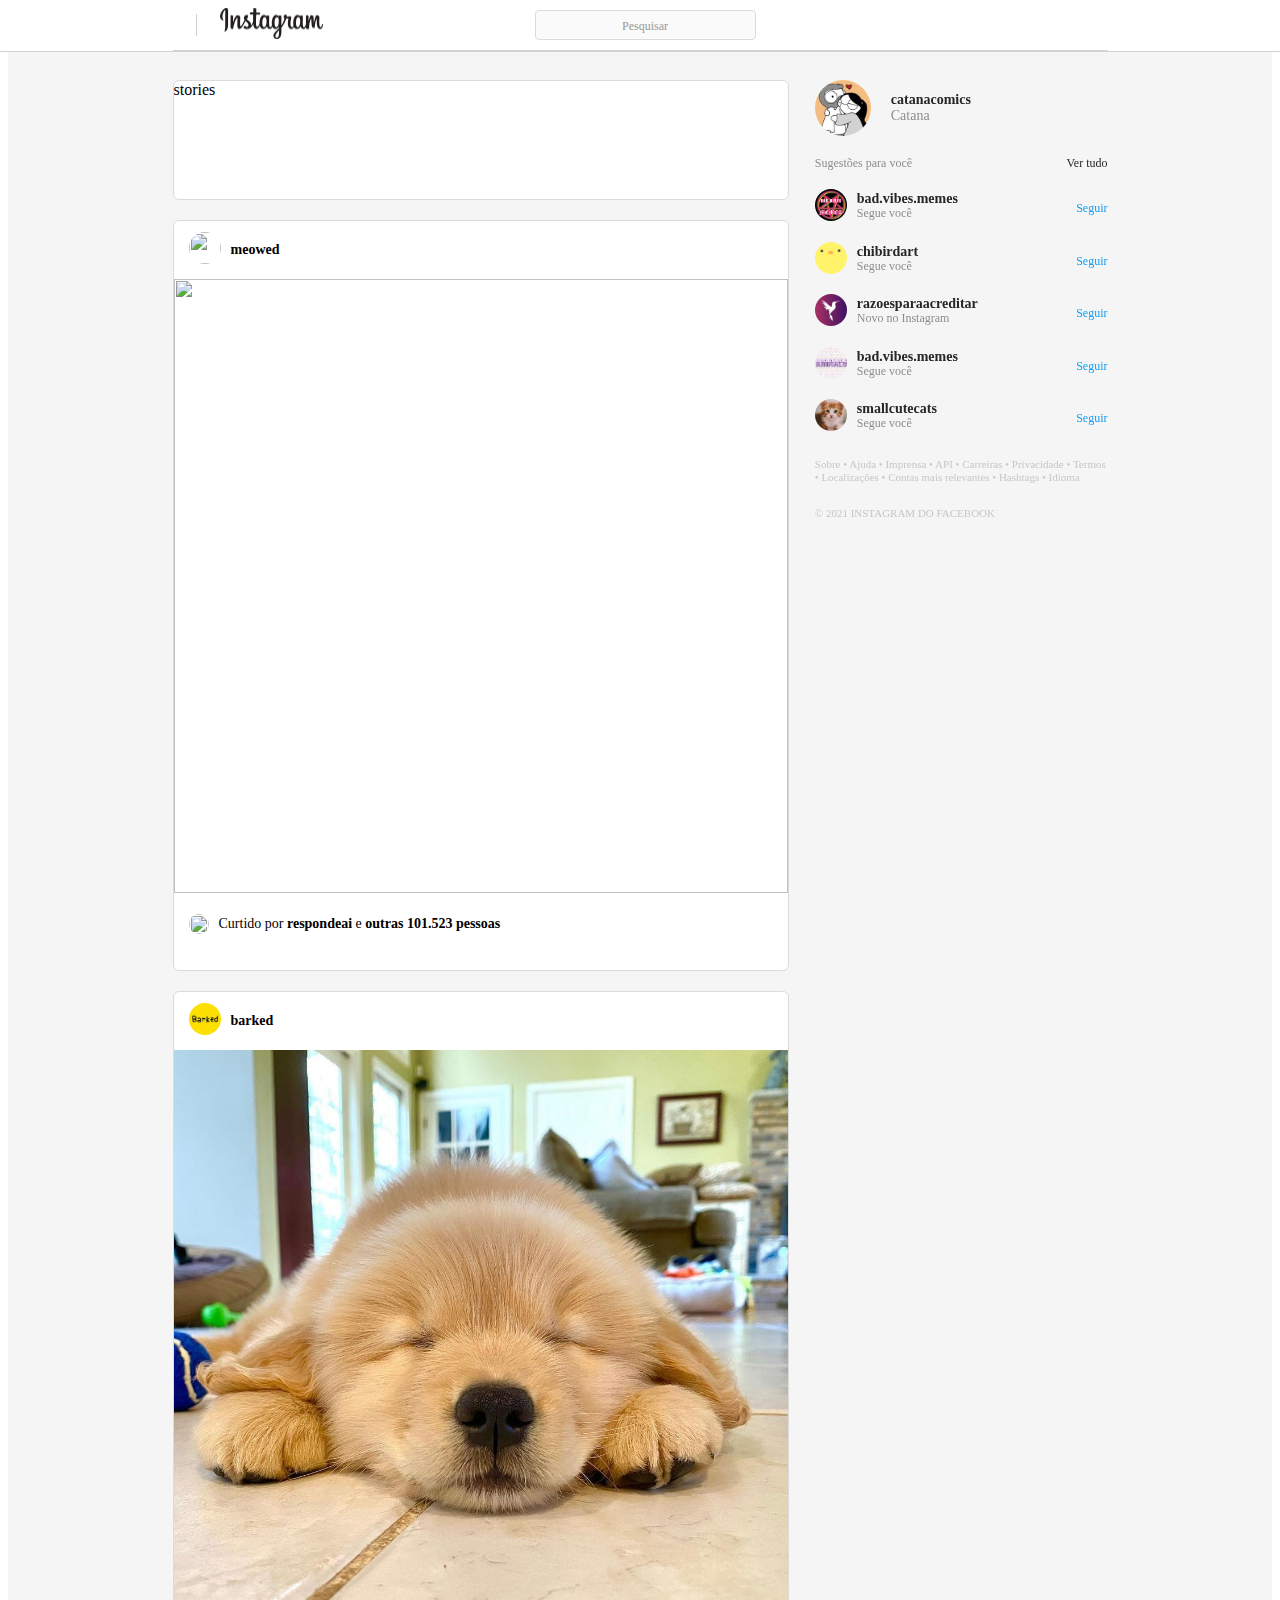
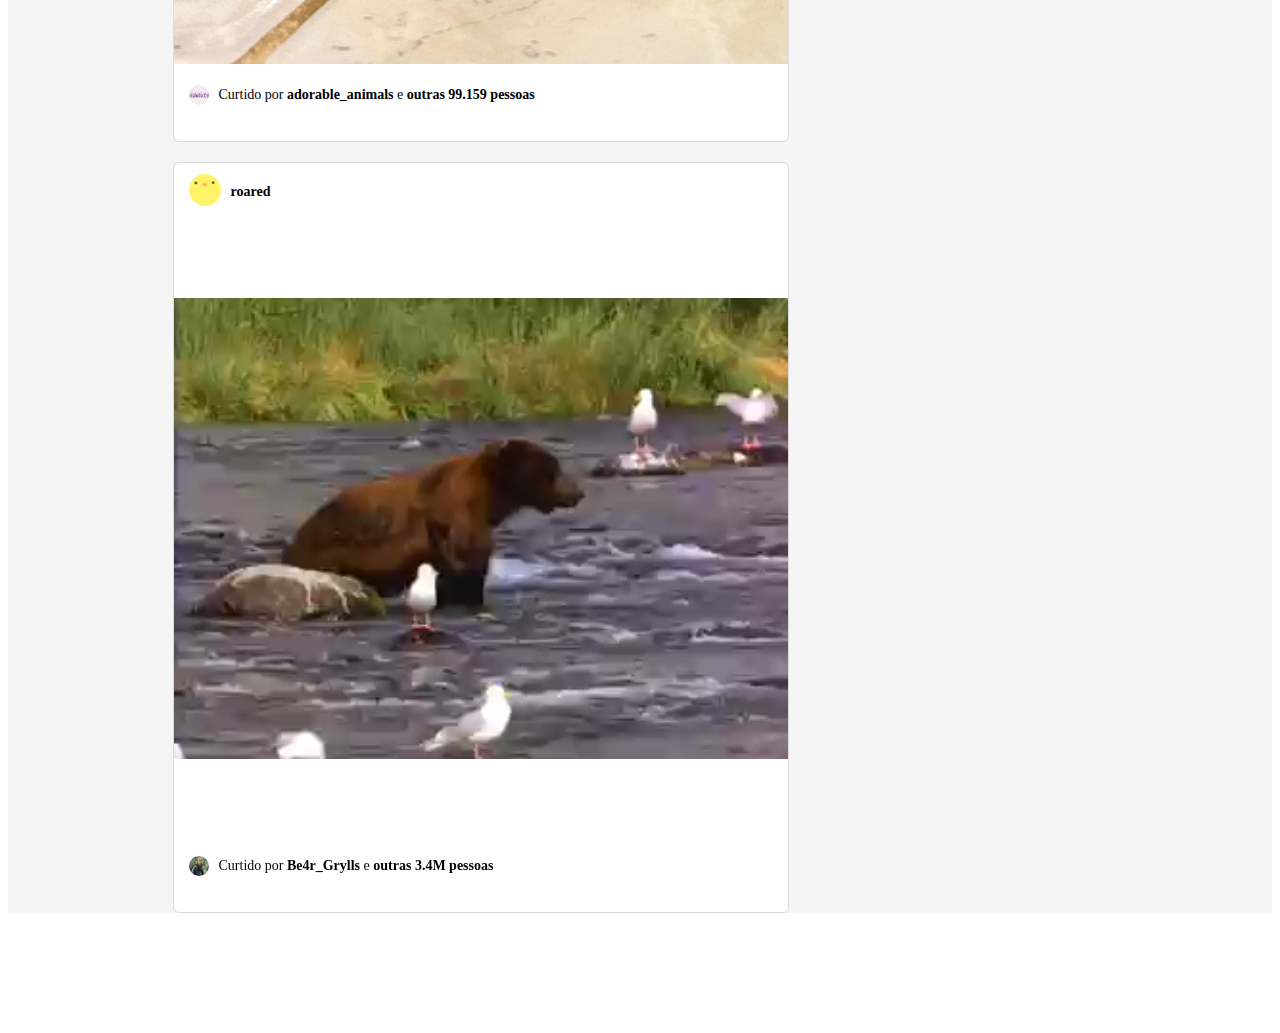
==== index.html @ 1b4dbe0f "finished posts" ====
<!DOCTYPE html>
<html lang="pt-br">
    <head>
        <meta charset="UTF-8">
        <meta name="viewport" content="width=device-width, initial-scale=1.0">
        <title>instagram.com</title>
        <!--style references-->
        <link href="header.css" rel="stylesheet">
        <link href="page.css" rel="stylesheet">
        <link href="sidebar.css" rel="stylesheet">
        <link href="responsive.css" rel="stylesheet">
        <style>
            
        </style>
    </head>
    <body>
        <div class="header-back">
            <!--header div-->
            <div class="header">
                <!--div for instagram logo and icon-->

                <div class="home">
                    <a href="#">
                        <ion-icon class="home-icon"name="logo-instagram"></ion-icon>
                    <a>
                    <div></div>
                    <a href="#">
                        <img src="logo.png">
                    </a>
                </div>
                <!--search bar input-->
                <input type="text" placeholder="Pesquisar">
                <!--div for header icons-->
                <div class="header-items">
                    <a href="#">
                        <ion-icon class="header-icon" name="paper-plane-outline"></ion-icon>
                    </a>
                    <a href="#">
                        <ion-icon class="header-icon" name="compass-outline"></ion-icon>
                    </a>
                    <a href="#">
                        <ion-icon class="header-icon" name="heart-outline"></ion-icon>
                    </a>
                    <a href="#">
                        <ion-icon class="header-icon" name="person-outline"></ion-icon>
                    </a>
                </div>
            </div>
        </div>
        <div class="page-back">
            <!--div for all the website content bellow header-->
            <div class="page">
                <!--div for all page content-->
                <div class="page-posts">
                    <!--div for stories-->
                    <div class="stories">
                        stories
                    </div>
                    <!--div for posts-->
                    <div class="posts">
                        <!--1° Post-->
                        <div class="post">
                            <!--div for the post upper part-->
                            <div class="top-post">
                                <div>
                                    <a href="#" >
                                        <img src="images/meowed.jpeg">
                                    <a>
                                    <p><strong>meowed</strong></p>
                                </div>
                                <div class="post-options-div">
                                    <a class="post-options" href="#">
                                        <ion-icon name="ellipsis-horizontal-outline"></ion-icon>
                                    </a>
                                </div>
                            </div>
                            <div>
                                <img class="post-image" src="images/gato-telefone.jpeg">
                            </div>
                            <div class="bottom-post">
                                <div class="bottom-options">
                                    <div>
                                        <a href="#" class="bottom-icon">
                                            <ion-icon name="heart-outline"></ion-icon>
                                        </a>
                                        <a href="#" class="bottom-icon">
                                            <ion-icon name="chatbubble-outline"></ion-icon>
                                        </a>
                                        <a href="#" class="bottom-icon">
                                            <ion-icon name="paper-plane-outline"></ion-icon>
                                        </a>
                                    </div>
                                    <div>
                                        <a href="#" class="bottom-icon">
                                            <ion-icon name="bookmark-outline"></ion-icon>
                                        </a>
                                    </div>
                                </div>
                                <div class="bottom-info">
                                    <img src="images/respondeai.jpeg">
                                    <p>
                                        Curtido por <strong>respondeai</strong> e <strong>outras 101.523 pessoas</strong>
                                    </p>
                                </div>
                            </div>
                        </div>
                        <!--2° Post-->
                        <div class="post">
                            <!--div for the post upper part-->
                            <div class="top-post">
                                <div>
                                    <a href="#" >
                                        <img src="images/barked.jpeg">
                                    <a>
                                    <p><strong>barked</strong></p>
                                </div>
                                <div class="post-options-div">
                                    <a class="post-options" href="#">
                                        <ion-icon name="ellipsis-horizontal-outline"></ion-icon>
                                    </a>
                                </div>
                            </div>
                            <div>
                                <img class="post-image" src="images/dog.jpeg">
                            </div>
                            <div class="bottom-post">
                                <div class="bottom-options">
                                    <div>
                                        <a href="#" class="bottom-icon">
                                            <ion-icon name="heart-outline"></ion-icon>
                                        </a>
                                        <a href="#" class="bottom-icon">
                                            <ion-icon name="chatbubble-outline"></ion-icon>
                                        </a>
                                        <a href="#" class="bottom-icon">
                                            <ion-icon name="paper-plane-outline"></ion-icon>
                                        </a>
                                    </div>
                                    <div>
                                        <a href="#" class="bottom-icon">
                                            <ion-icon name="bookmark-outline"></ion-icon>
                                        </a>
                                    </div>
                                </div>
                                <div class="bottom-info">
                                    <img src="images/adorableanimals.jpeg">
                                    <p>
                                        Curtido por <strong>adorable_animals</strong> e <strong>outras 99.159 pessoas</strong>
                                    </p>
                                </div>
                            </div>
                        </div>
                        <!--3° Post-->
                        <div class="post">
                            <!--div for the post upper part-->
                            <div class="top-post">
                                <div>
                                    <a href="#" >
                                        <img src="images/chibirdart.jpeg">
                                    <a>
                                    <p><strong>roared</strong></p>
                                </div>
                                <div class="post-options-div">
                                    <a class="post-options" href="#">
                                        <ion-icon name="ellipsis-horizontal-outline"></ion-icon>
                                    </a>
                                </div>
                            </div>
                            <div>
                                <video class="post-video" autoplay>
                                    <source src="videos/video.mp4" type="video/mp4">
                                </video>
                            </div>
                            <div class="bottom-post">
                                <div class="bottom-options">
                                    <div>
                                        <a href="#" class="bottom-icon">
                                            <ion-icon name="heart-outline"></ion-icon>
                                        </a>
                                        <a href="#" class="bottom-icon">
                                            <ion-icon name="chatbubble-outline"></ion-icon>
                                        </a>
                                        <a href="#" class="bottom-icon">
                                            <ion-icon name="paper-plane-outline"></ion-icon>
                                        </a>
                                    </div>
                                    <div>
                                        <a href="#" class="bottom-icon">
                                            <ion-icon name="bookmark-outline"></ion-icon>
                                        </a>
                                    </div>
                                </div>
                                <div class="bottom-info">
                                    <img src="images/bear_grylls.jpeg">
                                    <p>
                                        Curtido por <strong>Be4r_Grylls</strong> e <strong>outras 3.4M pessoas</strong>
                                    </p>
                                </div>
                            </div>
                        </div>
                    </div>
                </div>
                <!--div for sidebar-->
                <div class="sidebar">
                    <!--div for user profile-->
                    <div class="user-profile">
                        <a href="#">
                            <img src="images/profilePic.jpeg">
                        </a>
                        <div>
                            <a>
                                <strong>catanacomics</strong>
                            </a>
                            <p>
                                Catana
                            </p>
                        </div>
                    </div>
                    <!--suggestions menu-->
                    <div class="suggestion-menu">
                        <p>
                            Sugestões para você
                        </p>
                        <a href="#">
                            Ver tudo
                        </a>
                    </div>
                    <!--divs for suggested profile-->
                    <!--bad.vibes.memes Profile-->
                    <div class="recommendation">
                        <div class="suggested-profile">
                            <a href="#">
                                <img src="images/badvibesmemes.jpeg">
                            </a>
                            <div>
                                <a>
                                    <strong>bad.vibes.memes</strong>
                                </a>
                                <p>
                                    Segue você
                                </p>
                            </div>
                        </div>
                        <div class="follow">
                            <a href="#">
                                Seguir
                            </a>
                        </div>
                    </div>
                    <!--chibirdart Profile-->
                    <div class="recommendation">
                        <div class="suggested-profile">
                            <a href="#">
                                <img src="images/chibirdart.jpeg">
                            </a>
                            <div>
                                <a>
                                    <strong>chibirdart</strong>
                                </a>
                                <p>
                                    Segue você
                                </p>
                            </div>
                        </div>
                        <div class="follow">
                            <a href="#">
                                Seguir
                            </a>
                        </div>
                    </div>
                    <!--razoesparaacreditar Profile-->
                    <div class="recommendation">
                        <div class="suggested-profile">
                            <a href="#">
                                <img src="images/razoespraacreditar.jpeg">
                            </a>
                            <div>
                                <a>
                                    <strong>razoesparaacreditar</strong>
                                </a>
                                <p>
                                    Novo no Instagram
                                </p>
                            </div>
                        </div>
                        <div class="follow">
                            <a href="#">
                                Seguir
                            </a>
                        </div>
                    </div>
                    <!--adorable_animals Profile-->
                    <div class="recommendation">
                        <div class="suggested-profile">
                            <a href="#">
                                <img src="images/adorableanimals.jpeg">
                            </a>
                            <div>
                                <a>
                                    <strong>bad.vibes.memes</strong>
                                </a>
                                <p>
                                    Segue você
                                </p>
                            </div>
                        </div>
                        <div class="follow">
                            <a href="#">
                                Seguir
                            </a>
                        </div>
                    </div>
                    <!--smallcutecats Profile-->
                    <div class="recommendation">
                        <div class="suggested-profile">
                            <a href="#">
                                <img src="images/smallcutecats.jpeg">
                            </a>
                            <div>
                                <a>
                                    <strong>smallcutecats</strong>
                                </a>
                                <p>
                                    Segue você
                                </p>
                            </div>
                        </div>
                        <div class="follow">
                            <a href="#">
                                Seguir
                            </a>
                        </div>
                    </div>
                    <a href="#" class="sidebar-options">
                        Sobre • Ajuda • Imprensa • API • Carreiras • Privacidade • Termos • Localizações • Contas mais relevantes • Hashtags • Idioma
                    </a>
                    <a href="#" class="sidebar-options">
                        © 2021 INSTAGRAM DO FACEBOOK
                    </a>
                </div>
            </div>
        </div>




            <!--icons lybrary-->
            <script src="https://unpkg.com/ionicons@5.4.0/dist/ionicons.js"></script>
    </body>
</html>
---- header.css ----
.header-back{
    position:fixed;
    top:0;
    left:0;
    width:100%;
    background-color:#FFFFFF;
    border-bottom:1px solid #d3d1d1;
}
.header{
    border-bottom:1px solid #d3d1d1;
    width:935px;
    height:50px;
    margin:auto;
    display:flex;
    justify-content:space-between;
    align-items:center;
}.home{
    display:flex;
    justify-content:space-between;
    align-items:center;
    width:150px;
}.home div{
    background-color:#d3d1d1;
    width:1px;
    height:22px;
}.home img{
    width:103px;
    height:31px;
}.home a{
    text-decoration:none;
    color:black;
}.home-icon{
    width:22px;
    height:22px;
}.header input{
    background-color:#FAFAFA;
    border-style:solid;
    border-width:0.5px;
    color:#dbdbdb;
    border-color:#dbdbdb;
    border-radius:4px;
    height:26px;
    width:215px;
}::placeholder {
    text-align: center; 
    color:#979797;
    font-family:Roboto;
    font-size:12px;
}.header-items{
    display:flex;
    justify-content:space-between;
    align-items:center;
    width:140px;
    height:30px;
}.header-items a{
    text-decoration:none;
    color:black;
}.header-icon{
    width:20px;
    height:20px;
}
---- page.css ----
.page-back{
    margin-top:50px;
    background-color:#f5f5f5;
    display:flex;
    justify-content: center;
}
.page{
    font-family:Roboto;
    margin:auto;
    margin-top:30px;
    width:935px;
    height:100%;
    display:flex;
}.page-posts{
    width:65.7%;
}.posts{
    width:614px;
    height:100%;
    display:flex;
    flex-direction:column;
}.stories{
    width:614px;
    height:118px;
    border:1px solid #DBDBDB;
    border-radius:6px;
    background-color:#FFFFFF;
}.post{
    margin-top:20px;
    display:flex;
    flex-direction:column;
    height: 749px;
    width: 614px;
    background-color: #FFFFFF;
    border:1px solid #DBDBDB;
    border-radius: 6px;;
}.top-post{
    margin-right:15px;
    height:61px;
    display:flex;
    align-items: center;
    justify-content: space-between;
}.top-post div{
    width:50px;
    display:flex;
    align-items: center;
    justify-content: space-between;
}.top-post div a img{
    margin-left:15px;
    height:32px;
    width:32px;
    border-radius:50%;
}.top-post div p{
    margin-left:10px;
    font-family: Roboto;
    font-size: 14px;
    font-weight: 500;
    line-height: 16px;
}.post-options {
    text-decoration:none;
    font-size:20px;
    color:black;
}.post-image{
    height: 614px;
    width: 614px;
}.post-video{
    height: 614px;
    width: 614px;
}.bottom-post{
    margin-top:5px;
    margin-left:15px;
    margin-right:15px;
    height:71px;
    display:flex;
    flex-direction: column;
}.bottom-options{
    display:flex;
    align-items: center;
    justify-content: space-between;
}.bottom-icon{
    text-decoration:none;
    color:black;
    font-size:22px;
}.bottom-info{
    margin-top:0px;
    display:flex;
    align-items:center;
}.bottom-info img{
    width:20px;
    height:20px;
    border-radius:50%;
}.bottom-info p{
    margin-left:10px;
    font-family: Roboto;
    font-size: 14px;
    font-weight: 500;
    line-height: 16px;
}
---- sidebar.css ----
.sidebar{
    display:flex;
    flex-direction:column;
    justify-content: space-between;
    width:31.4%;
    margin-left:28px;
    height:450px;

}.user-profile{
    display:flex;    
}.user-profile a img{
    width:56px;
    height:56px;
    border-radius:50%;
}.user-profile{
    display:flex;
    align-items: center;
}
.user-profile div{
    margin-top:10px;
    margin-left:20px;
    display:flex;
    flex-direction:column;
    align-items:flex-start;
    justify-content: center;
    height:34px;
}.user-profile div a{
    font-size: 14px;
    font-weight: 500;
    line-height: 2px;
    color:#262626;
}.user-profile div p{
    font-size: 14px;
    font-weight: 300;
    line-height: 2px;
    color:#8E8E8E;
}.suggestion-menu{
    display:flex;
    justify-content: space-between;
    align-items: center;
}.suggestion-menu p{
    font-size: 12px;
    font-weight: 500;
    line-height: 14px;
    color:#8E8E8E;
}.suggestion-menu a{
    text-decoration:none;
    font-size: 12px;
    font-weight: 500;
    line-height: 14px;
    color:#262626;
}.recommendation{
    margin-bottom:5px;
    display:flex;
    justify-content: space-between;
    align-items: center;
}
.suggested-profile{
    display:flex;
    align-items: center;
}.suggested-profile img{
    width:32px;
    height:32px;
    border-radius:50%;
}.suggested-profile div{
    margin-top:10px;
    margin-left:10px;
    display:flex;
    flex-direction:column;
    align-items:flex-start;
    justify-content: center;
    height:34px;
}.suggested-profile div a{
    font-size: 14px;
    font-weight: 500;
    line-height: 2px;
    color:#262626;
}.suggested-profile div p{
    font-size: 12px;
    font-weight: 400;
    line-height: 2px;
    color:#8E8E8E;
}.follow a{
    text-decoration: none;
    font-size: 12px;
    font-weight: 500;
    line-height: 14px;
    color:#139EF2
}.sidebar-options{
    margin-top:10px;
    margin-bottom:10px;
    text-decoration:none;
    font-size: 11px;
    font-weight: 400;
    line-height: 13px;
    color:#C7C7C7;
}
---- responsive.css ----
@media(max-width:935px){
    .sidebar{
        width:0%;
        display:none;
    }
    .page-posts{
        width:100%;
    }
}
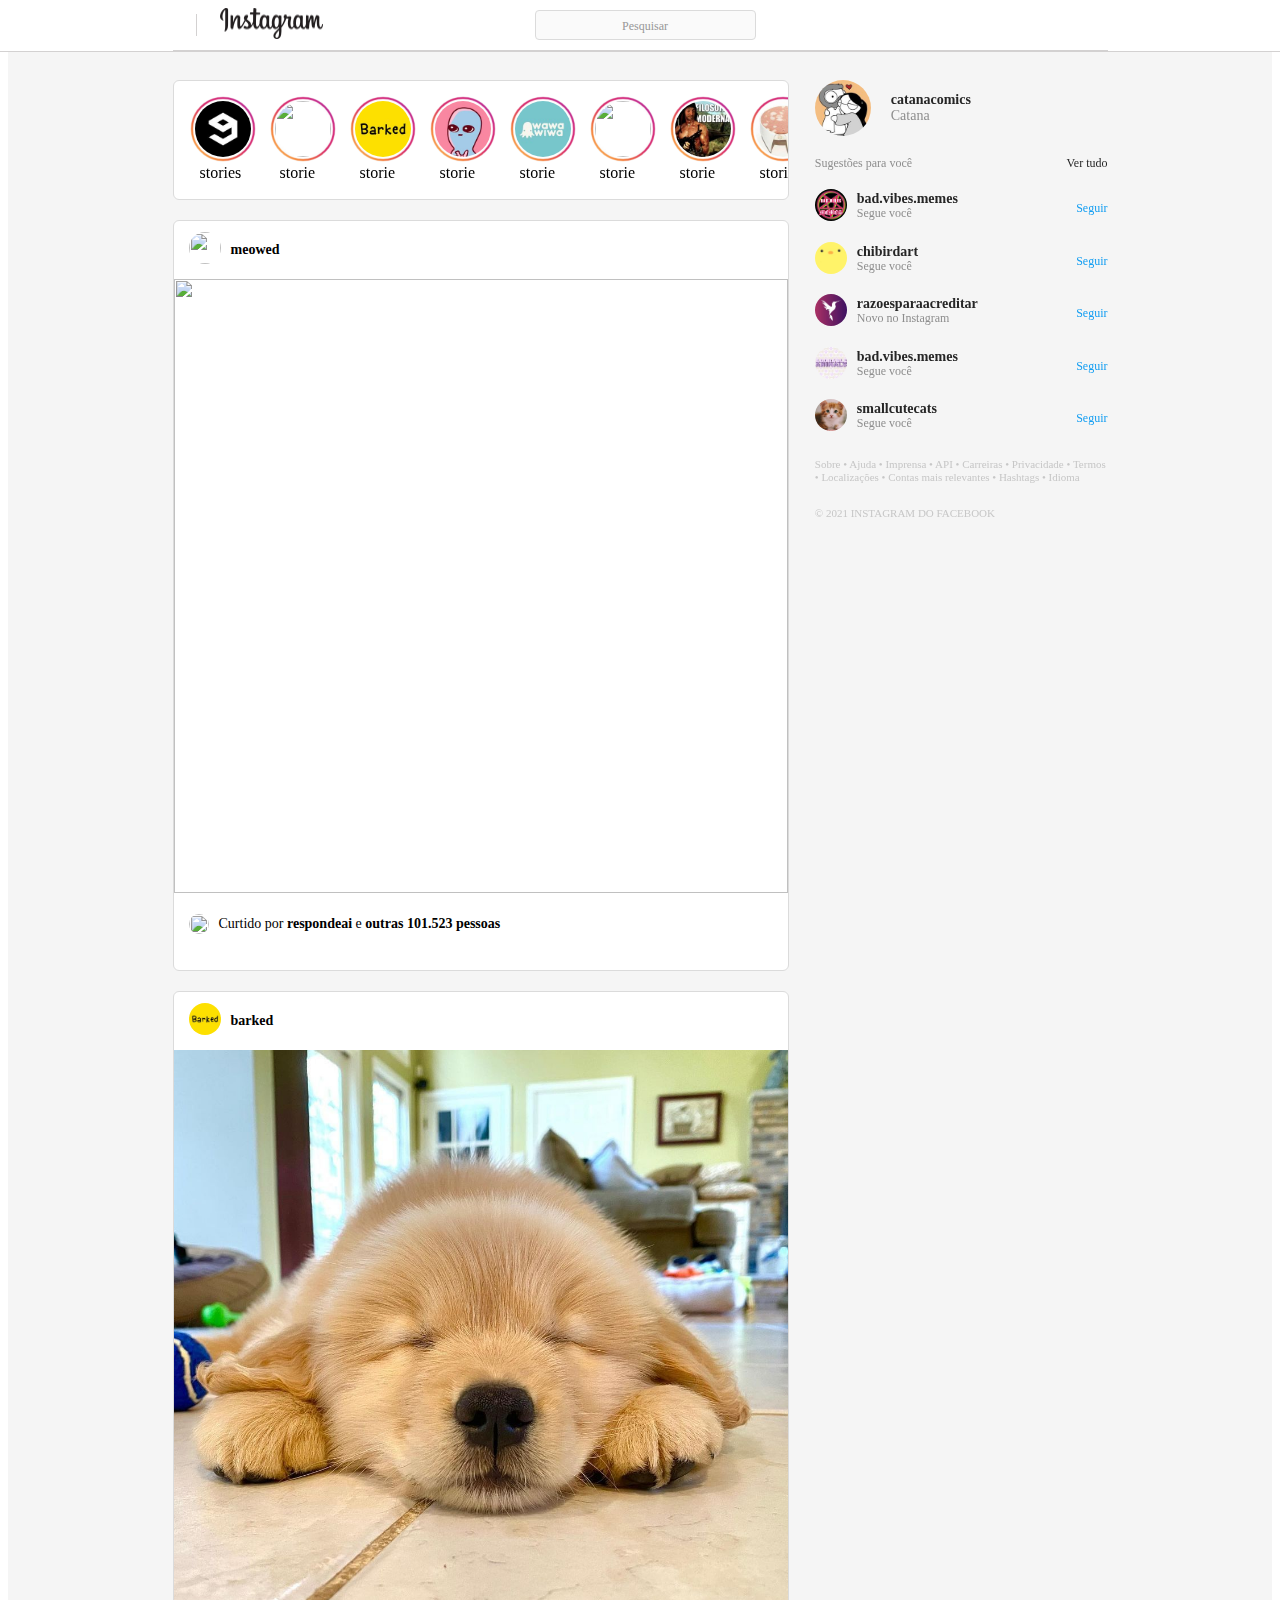
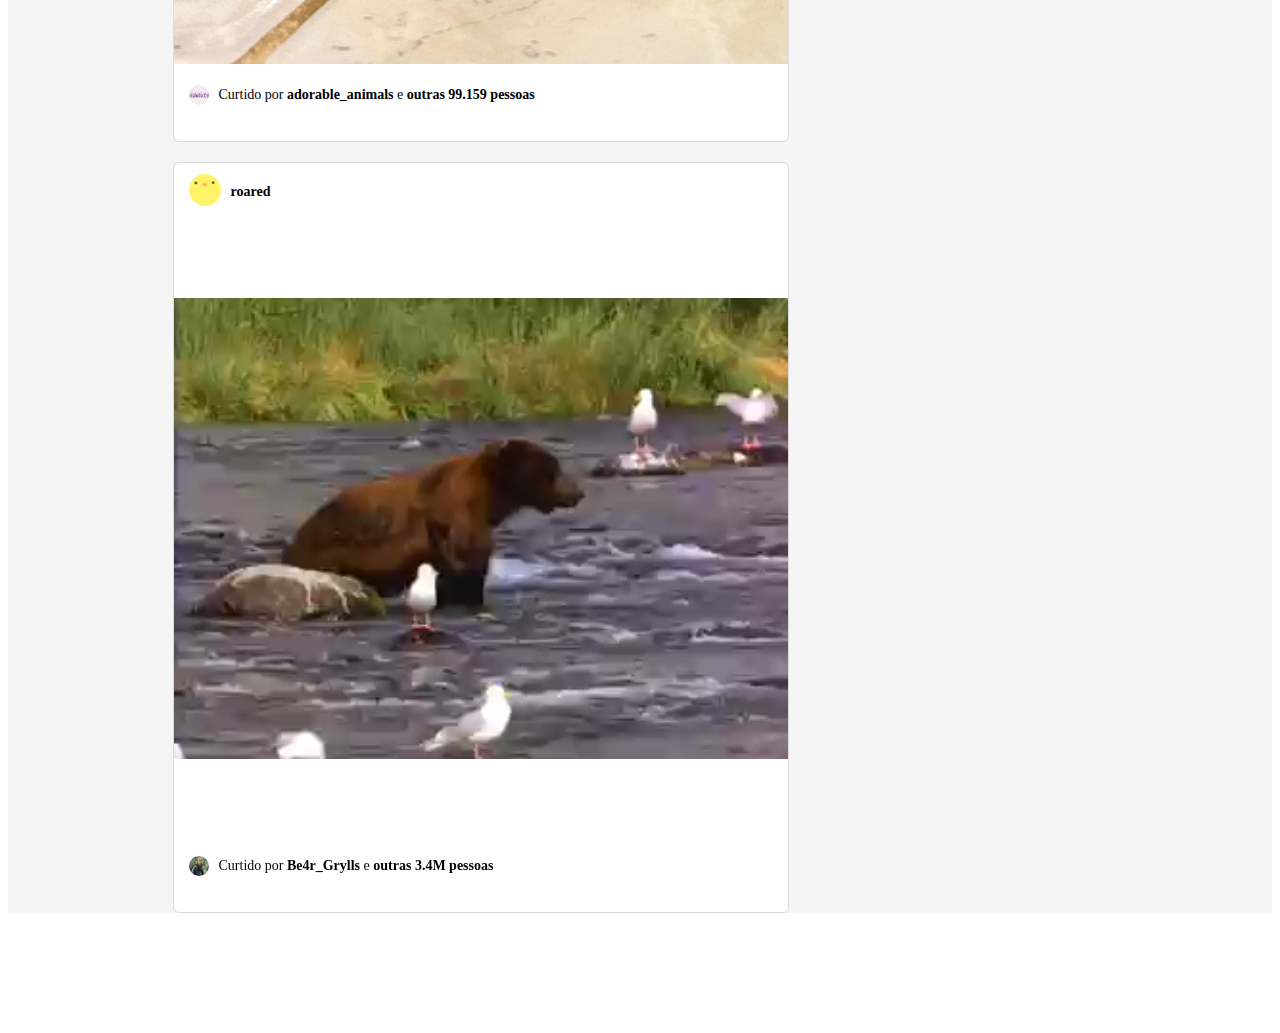
==== commit c9df9d5e: "stories base" ====
--- a/index.html
+++ b/index.html
@@ -54,7 +54,46 @@
                 <div class="page-posts">
                     <!--div for stories-->
                     <div class="stories">
-                        stories
+                        <div>
+                            <img class="back-image" src="stories_background.jpg">
+                            <img class="front-image" src="images/9gag.jpeg">
+                            <p>stories</p>
+                        </div>
+                        <div>
+                            <img class="back-image" src="stories_background.jpg">
+                            <img class="front-image" src="images/meowed.jpeg">
+                            <p>storie</p>
+                        </div>
+                        <div>
+                            <img class="back-image" src="stories_background.jpg">
+                            <img class="front-image" src="images/barked.jpeg">
+                            <p>storie</p>
+                        </div>
+                        <div>
+                            <img class="back-image" src="stories_background.jpg">
+                            <img class="front-image" src="images/nathan.jpeg">
+                            <p>storie</p>
+                        </div>
+                        <div>
+                            <img class="back-image" src="stories_background.jpg">
+                            <img class="front-image" src="images/wawawiwa.jpeg">
+                            <p>storie</p>
+                        </div>
+                        <div>
+                            <img class="back-image" src="stories_background.jpg">
+                            <img class="front-image" src="images/respondeai.jpeg">
+                            <p>storie</p>
+                        </div>
+                        <div>
+                            <img class="back-image" src="stories_background.jpg">
+                            <img class="front-image" src="images/filomoderna.jpeg">
+                            <p>storie</p>
+                        </div>
+                        <div>
+                            <img class="back-image" src="stories_background.jpg">
+                            <img class="front-image" src="images/memeriagourmet.jpeg">
+                            <p>storie</p>
+                        </div>
                     </div>
                     <!--div for posts-->
                     <div class="posts">
--- a/page.css
+++ b/page.css
@@ -14,22 +14,47 @@
 }.page-posts{
     width:65.7%;
 }.posts{
-    width:614px;
+    width:100%;
     height:100%;
     display:flex;
     flex-direction:column;
 }.stories{
-    width:614px;
+    width:100%;
     height:118px;
     border:1px solid #DBDBDB;
     border-radius:6px;
     background-color:#FFFFFF;
+    display:flex;
+    overflow:hidden;
+}.stories > div{
+    margin-left:14px;
+    margin-top:15px;
+    min-width:66px;
+    height:86px;
+    position:relative;
+}.stories > div p{
+    margin-top:68px;
+    margin-left:12px
+}.back-image{
+    width:66px;
+    height:66px;
+    position:absolute;
+    top:0px;
+    left:2px;
+    border-radius:50%;
+}.front-image{
+    width:56px;
+    height:56px;
+    position:absolute;
+    top:5px;
+    left:7px;
+    border-radius:50%;
 }.post{
     margin-top:20px;
     display:flex;
     flex-direction:column;
     height: 749px;
-    width: 614px;
+    width: 100%;
     background-color: #FFFFFF;
     border:1px solid #DBDBDB;
     border-radius: 6px;;
@@ -61,10 +86,10 @@
     color:black;
 }.post-image{
     height: 614px;
-    width: 614px;
+    width: 100%;
 }.post-video{
     height: 614px;
-    width: 614px;
+    width: 100%;
 }.bottom-post{
     margin-top:5px;
     margin-left:15px;
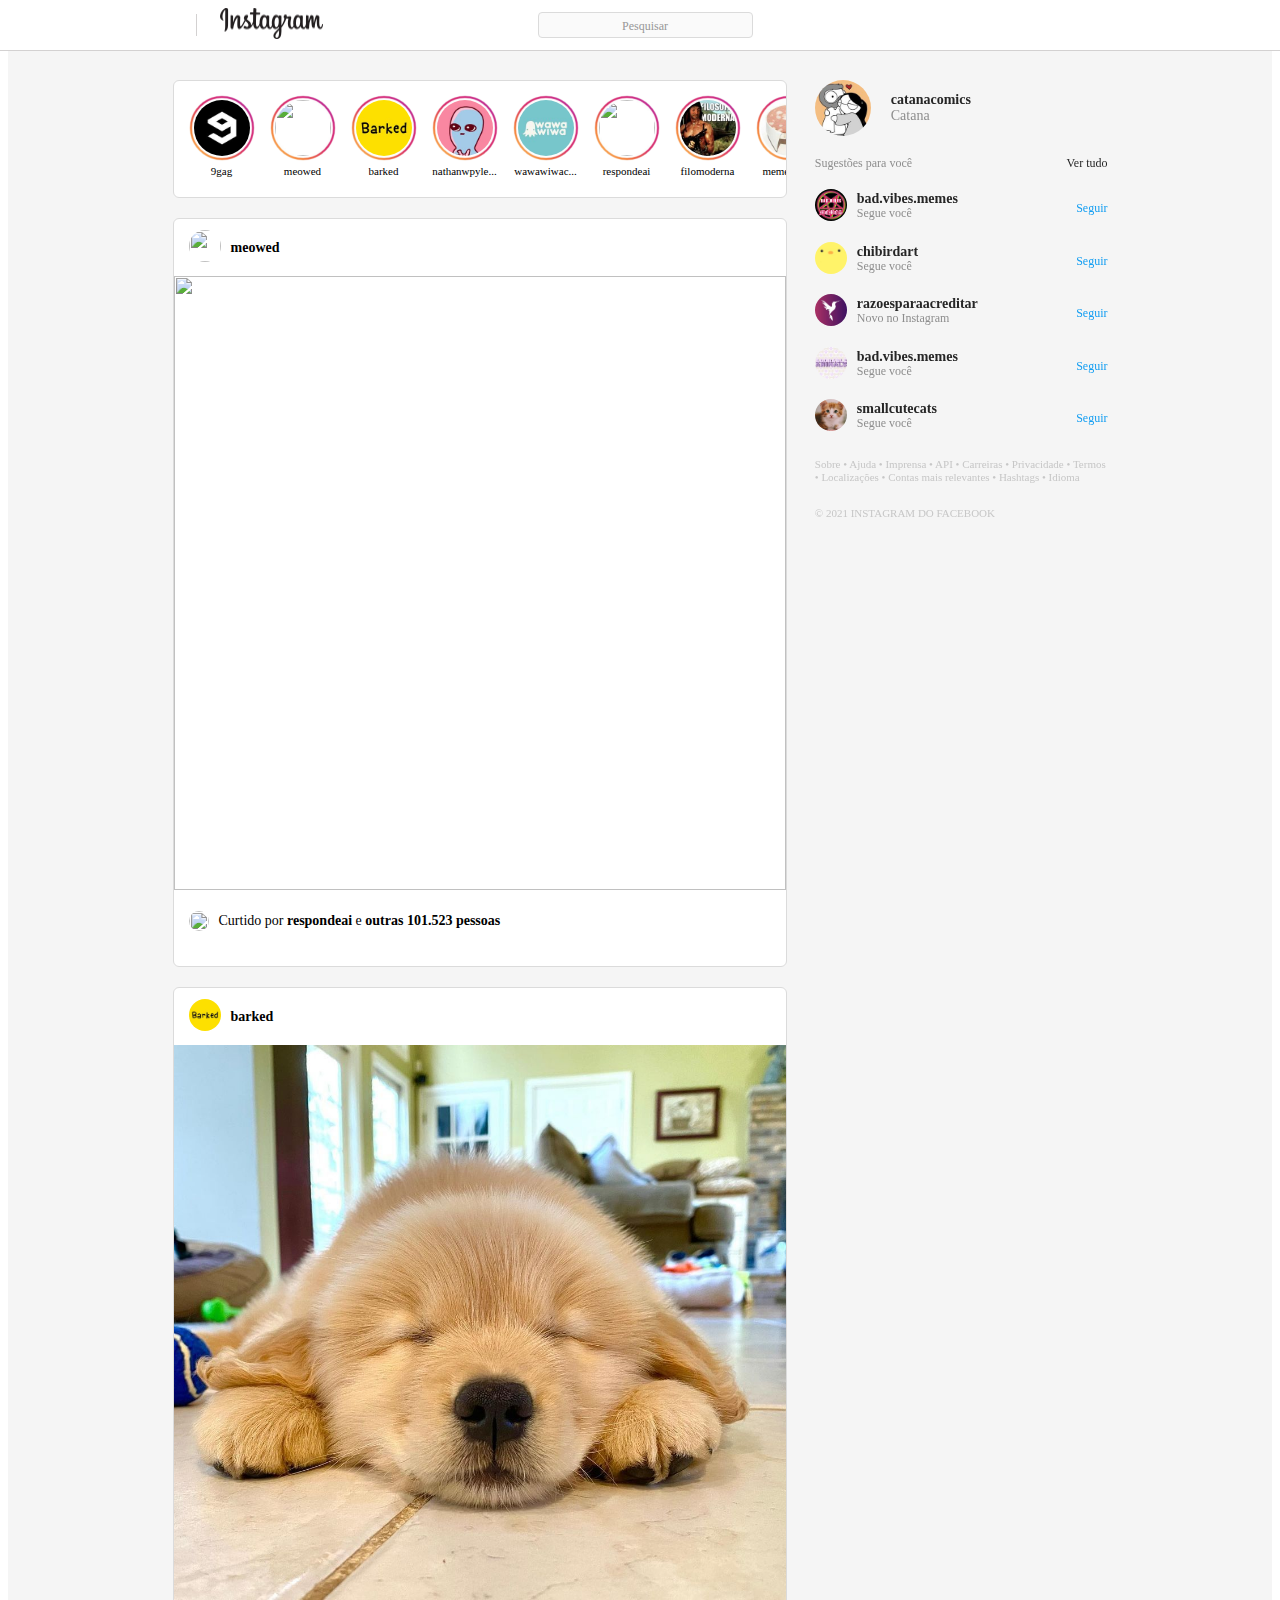
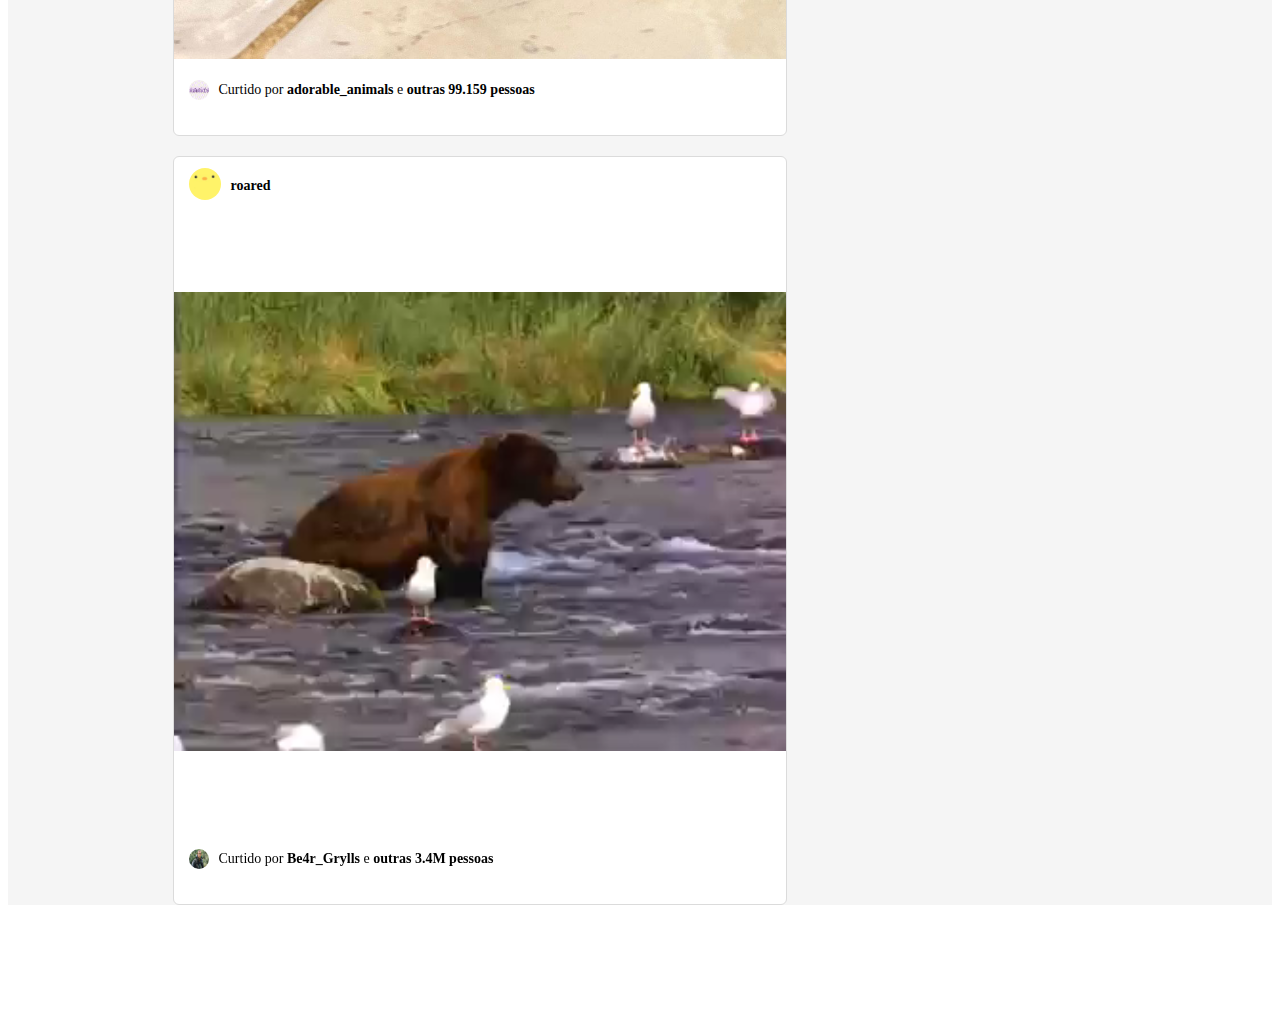
==== commit 1003bdf7: "Mobile bottom menu implemented" ====
--- a/index.html
+++ b/index.html
@@ -9,11 +9,9 @@
         <link href="page.css" rel="stylesheet">
         <link href="sidebar.css" rel="stylesheet">
         <link href="responsive.css" rel="stylesheet">
-        <style>
-            
-        </style>
     </head>
     <body>
+        <!--desktop header-->
         <div class="header-back">
             <!--header div-->
             <div class="header">
@@ -21,7 +19,7 @@
 
                 <div class="home">
                     <a href="#">
-                        <ion-icon class="home-icon"name="logo-instagram"></ion-icon>
+                        <ion-icon class="home-icon" name="logo-instagram"></ion-icon>
                     <a>
                     <div></div>
                     <a href="#">
@@ -45,6 +43,20 @@
                         <ion-icon class="header-icon" name="person-outline"></ion-icon>
                     </a>
                 </div>
+            </div>
+        </div>
+        <!--Mobile header-->
+        <div class="mobile-header">
+            <div class="mobile-menu">
+                <a href="#">
+                    <ion-icon class="home-icon"name="logo-instagram"></ion-icon>
+                </a>
+                <a href="#">
+                    <img src="logo.png">
+                </a>
+                <a href="#">
+                    <ion-icon class="header-icon" name="paper-plane-outline"></ion-icon>
+                </a>
             </div>
         </div>
         <div class="page-back">
@@ -54,45 +66,77 @@
                 <div class="page-posts">
                     <!--div for stories-->
                     <div class="stories">
-                        <div>
-                            <img class="back-image" src="stories_background.jpg">
-                            <img class="front-image" src="images/9gag.jpeg">
-                            <p>stories</p>
-                        </div>
-                        <div>
-                            <img class="back-image" src="stories_background.jpg">
-                            <img class="front-image" src="images/meowed.jpeg">
-                            <p>storie</p>
-                        </div>
-                        <div>
-                            <img class="back-image" src="stories_background.jpg">
-                            <img class="front-image" src="images/barked.jpeg">
-                            <p>storie</p>
-                        </div>
-                        <div>
-                            <img class="back-image" src="stories_background.jpg">
-                            <img class="front-image" src="images/nathan.jpeg">
-                            <p>storie</p>
-                        </div>
-                        <div>
-                            <img class="back-image" src="stories_background.jpg">
-                            <img class="front-image" src="images/wawawiwa.jpeg">
-                            <p>storie</p>
-                        </div>
-                        <div>
-                            <img class="back-image" src="stories_background.jpg">
-                            <img class="front-image" src="images/respondeai.jpeg">
-                            <p>storie</p>
-                        </div>
-                        <div>
-                            <img class="back-image" src="stories_background.jpg">
-                            <img class="front-image" src="images/filomoderna.jpeg">
-                            <p>storie</p>
-                        </div>
-                        <div>
-                            <img class="back-image" src="stories_background.jpg">
-                            <img class="front-image" src="images/memeriagourmet.jpeg">
-                            <p>storie</p>
+                        <div class="stories-item">
+                            <div>
+                                <img class="back-image" src="stories_background.jpg">
+                                <img class="front-image" src="images/9gag.jpeg">
+                            </div>
+                            <p>
+                                9gag
+                            </p>
+                        </div>
+                        <div class="stories-item">
+                            <div>
+                                <img class="back-image" src="stories_background.jpg">
+                                <img class="front-image" src="images/meowed.jpeg">
+                            </div>
+                            <p>
+                                meowed
+                            </p>
+                        </div>
+                        <div class="stories-item">
+                            <div>
+                                <img class="back-image" src="stories_background.jpg">
+                                <img class="front-image" src="images/barked.jpeg">
+                            </div>
+                            <p>
+                                barked
+                            </p>
+                        </div>
+                        <div class="stories-item">
+                            <div>
+                                <img class="back-image" src="stories_background.jpg">
+                                <img class="front-image" src="images/nathan.jpeg">
+                            </div>
+                            <p>
+                                nathanwpyle...
+                            </p>
+                        </div>
+                        <div class="stories-item">
+                            <div>
+                                <img class="back-image" src="stories_background.jpg">
+                                <img class="front-image" src="images/wawawiwa.jpeg">
+                            </div>
+                            <p>
+                                wawawiwac...
+                            </p>
+                        </div>
+                        <div class="stories-item">
+                            <div>
+                                <img class="back-image" src="stories_background.jpg">
+                                <img class="front-image" src="images/respondeai.jpeg">
+                            </div>
+                            <p>
+                                respondeai
+                            </p>
+                        </div>
+                        <div class="stories-item">
+                            <div>
+                                <img class="back-image" src="stories_background.jpg">
+                                <img class="front-image" src="images/filomoderna.jpeg">
+                            </div>
+                            <p>
+                                filomoderna
+                            </p>
+                        </div>
+                        <div class="stories-item">
+                            <div>
+                                <img class="back-image" src="stories_background.jpg">
+                                <img class="front-image" src="images/memeriagourmet.jpeg">
+                            </div>
+                            <p>
+                                memeriago.
+                            </p>
                         </div>
                     </div>
                     <!--div for posts-->
@@ -379,6 +423,26 @@
                 </div>
             </div>
         </div>
+        <!--Mobile bottom menu-->
+        <div class="bottom-menu">
+            <div>
+                <a>
+                    <ion-icon name="home"></ion-icon>
+                </a>
+                <a>
+                    <ion-icon name="search-outline"></ion-icon>
+                </a>
+                <a>
+                    <ion-icon name="add-circle-outline"></ion-icon>
+                </a>
+                <a>
+                    <ion-icon name="heart-outline"></ion-icon>
+                </a>
+                <a>
+                    <ion-icon name="person-outline"></ion-icon>
+                </a>
+            </div>
+        </div>
 
 
 
--- a/header.css
+++ b/header.css
@@ -1,13 +1,16 @@
 .header-back{
     position:fixed;
+    z-index:2;
     top:0;
     left:0;
     width:100%;
     background-color:#FFFFFF;
     border-bottom:1px solid #d3d1d1;
+    display:flex;
+    justify-content: center;
+    align-items: center;
 }
 .header{
-    border-bottom:1px solid #d3d1d1;
     width:935px;
     height:50px;
     margin:auto;
@@ -26,12 +29,11 @@
 }.home img{
     width:103px;
     height:31px;
-}.home a{
-    text-decoration:none;
-    color:black;
 }.home-icon{
     width:22px;
     height:22px;
+    text-decoration:none;
+    color:black;
 }.header input{
     background-color:#FAFAFA;
     border-style:solid;
@@ -52,10 +54,25 @@
     align-items:center;
     width:140px;
     height:30px;
-}.header-items a{
-    text-decoration:none;
-    color:black;
 }.header-icon{
     width:20px;
     height:20px;
+    text-decoration:none;
+    color:black;
+}.mobile-header{
+    position:fixed;
+    top:0;
+    left:0;
+    z-index:2;
+    width:100%;
+    display:none;
+    background-color:#FFFFFF;
+    border-bottom:1px solid #d3d1d1;
+}.mobile-menu{
+    display:flex;
+    justify-content: space-between;
+    align-items: center;
+    width:95%;
+    margin-top:7px;
+    margin-bottom:5px;
 }--- a/page.css
+++ b/page.css
@@ -1,10 +1,15 @@
+*{
+    box-sizing: border-box;
+}.body{
+    overflow:hidden;
+}
 .page-back{
     margin-top:50px;
     background-color:#f5f5f5;
+    width:100%;
     display:flex;
     justify-content: center;
-}
-.page{
+}.page{
     font-family:Roboto;
     margin:auto;
     margin-top:30px;
@@ -26,29 +31,41 @@
     background-color:#FFFFFF;
     display:flex;
     overflow:hidden;
-}.stories > div{
-    margin-left:14px;
-    margin-top:15px;
+}.stories-item{
+    margin-left:15px;
+    margin-top:14px;
     min-width:66px;
     height:86px;
+}.stories-item div{
+    width:66px;
+    height:76.7%;
+    margin-bottom:0px;
     position:relative;
-}.stories > div p{
-    margin-top:68px;
-    margin-left:12px
 }.back-image{
     width:66px;
     height:66px;
     position:absolute;
     top:0px;
-    left:2px;
+    left:0px;
     border-radius:50%;
 }.front-image{
     width:56px;
     height:56px;
     position:absolute;
     top:5px;
-    left:7px;
+    left:5px;
     border-radius:50%;
+}.stories-item p{
+    display:flex;
+    justify-content: center;
+    align-items:center;
+    margin-top:0px;
+    width:66px;
+    height:23.3%;
+    font-family:Roboto;
+    font-weight:400;
+    font-size:11px;
+    line-height:14.06px;
 }.post{
     margin-top:20px;
     display:flex;
@@ -119,4 +136,6 @@
     font-size: 14px;
     font-weight: 500;
     line-height: 16px;
+}.bottom-menu{
+    display:none;
 }--- a/responsive.css
+++ b/responsive.css
@@ -1,9 +1,122 @@
 @media(max-width:935px){
-    .sidebar{
+    .header{
+        width:95%;
+    }.sidebar{
         width:0%;
         display:none;
+    }.page{
+        display: flex;
+        justify-content: center;
+        width:100%;
+    }.page-posts{
+        margin:auto;
     }
-    .page-posts{
+}
+/*MOBILE*/
+@media(max-width:614px){
+    .mobile-header{
+        display:flex;
+        justify-content: center;
+        align-items: center;
+    }.mobile-menu img{
+        width:80px;
+    }.header-back{
+        display:none;
+    }.page{
+        margin:0px;
         width:100%;
+    }.page-back{
+        margin:0px;
+    }.page-posts{
+        width:100%;
+        margin-top:0px;
+    }.stories{
+        margin:0px;
+        border:none;
+        border-radius:0px;
+        width:100%;
+        height:100%;
+        background-color: #FFFFFF;
+    }.stories-item{
+        margin-left:10px;
+        margin-top:14px;
+        min-width:54px;
+        height:73px;
+    }.back-image{
+        width:54px;
+        height:54px;
+        position:absolute;
+        top:0px;
+        left:0px;
+        border-radius:50%;
+    }.front-image{
+        width:47px;
+        height:47px;
+        position:absolute;
+        top:3.5px;
+        left:3.5px;
+        border-radius:50%;
+    }.stories-item p{
+        text-align: center;
+        width:54px;
+        height:12px;
+        font-size:10px;
+        font-weight:400;
+        font-size:9px;
+        line-height:14.06px;
+        margin:auto;
+    }.posts{
+        margin:0px;
+    }.post{
+        height:510px;
+        display:block;
+        margin:0px;
+        margin-bottom:30px;
+        border:none;
+        border-radius:0px;
+        border-top:1px solid #DBDBDB;
+        border-bottom:1px solid #DBDBDB;
+    }.top-post{
+        border-bottom:1px solid #DBDBDB;
+        margin:0px;
+        width:100%;
+        height:50px;
+    }.top-post div a img{
+        width:30px;
+        height:30px;
+    }.top-post div p{
+        font-size:10px;
+    }.post-image{
+        width:100%;
+        height:400px;
+    }.post-video{
+        width:100%;
+        height:400px;
+    }.bottom-post{
+        width:100%;
+        height:100%;
+        margin:0px;
+        position:relative;
+    }.bottom-info{
+        position:absolute;
+        top:16px;
+        left:0px;
+    }.bottom-info p{
+        font-size:12px;
+    }.bottom-menu{
+        position:fixed;
+        background-color:#FFFFFF;
+        bottom:0px;
+        left:0px;
+        width:100%;
+        height:40px;
+        display:flex;
+        justify-content: center;
+        align-items: center;
+    }.bottom-menu div{
+        width:95%;
+        display:flex;
+        justify-content: space-between;
+        align-items: center;
     }
 }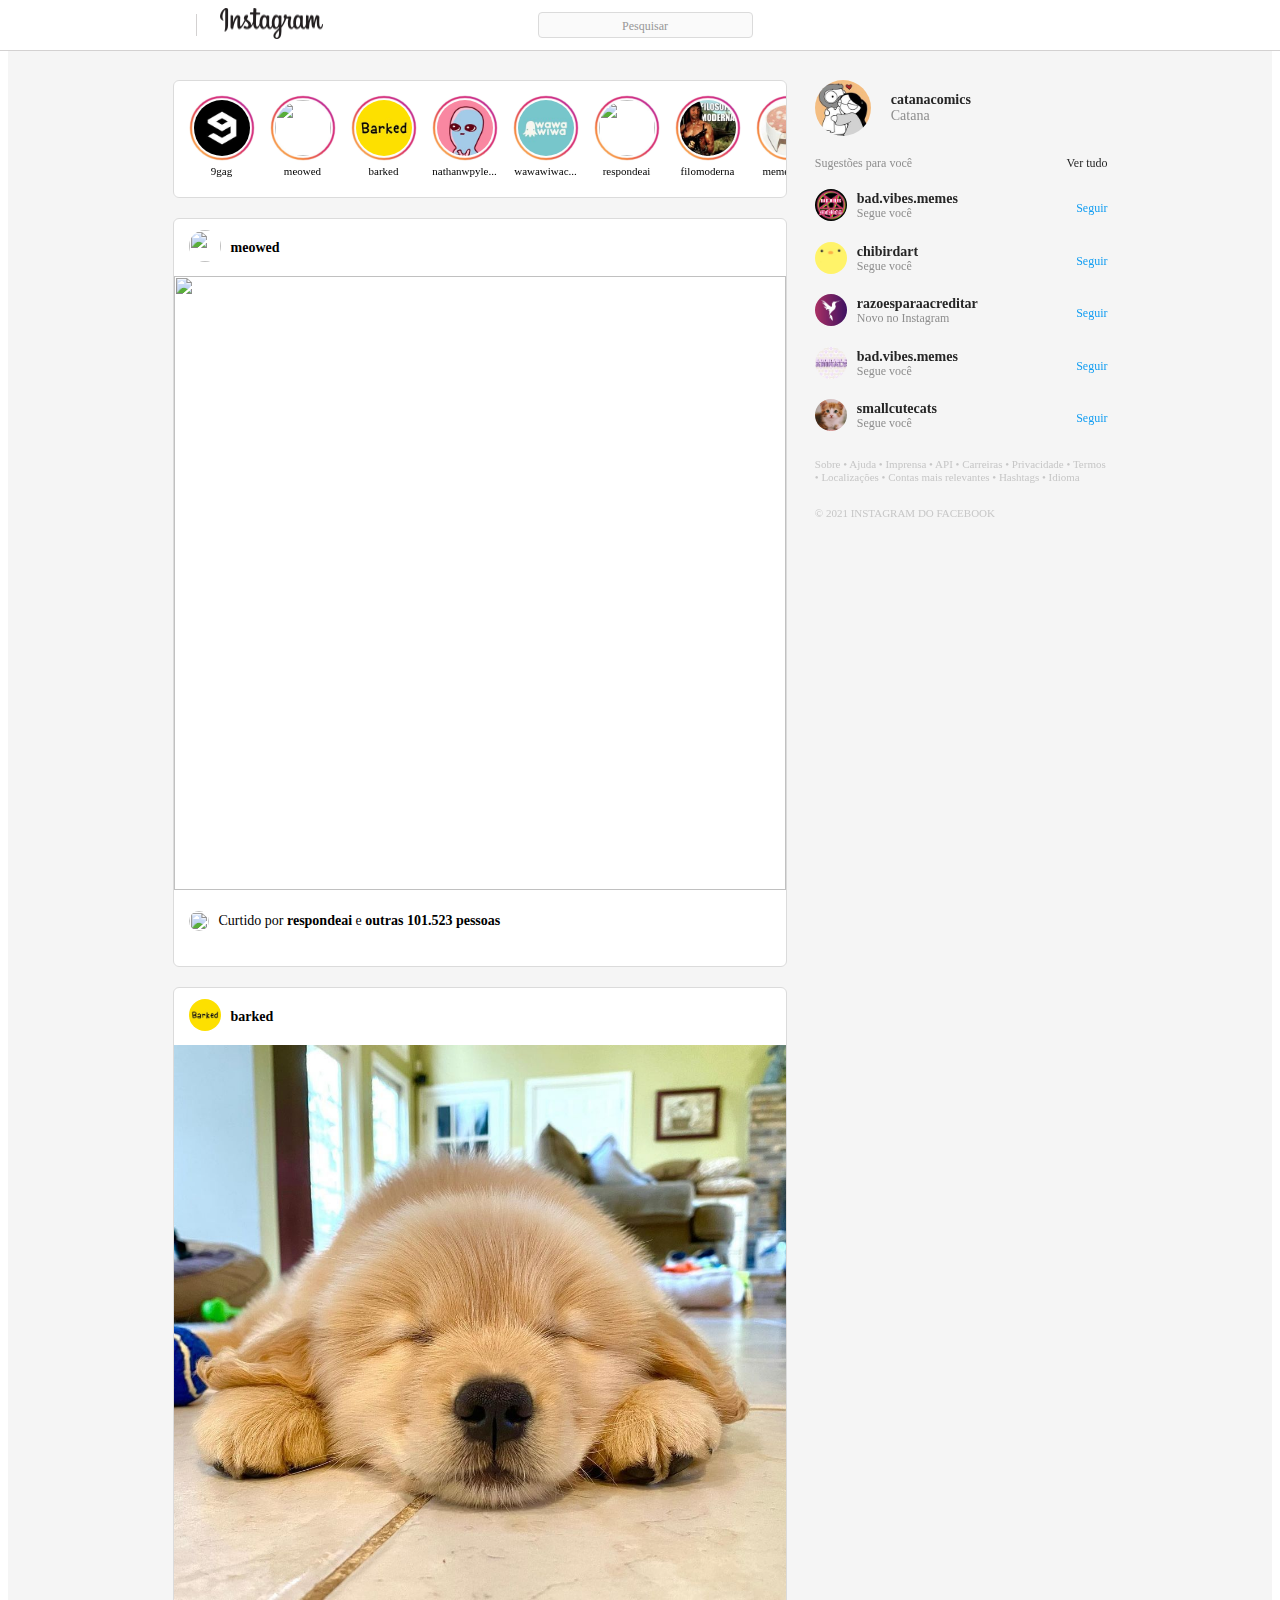
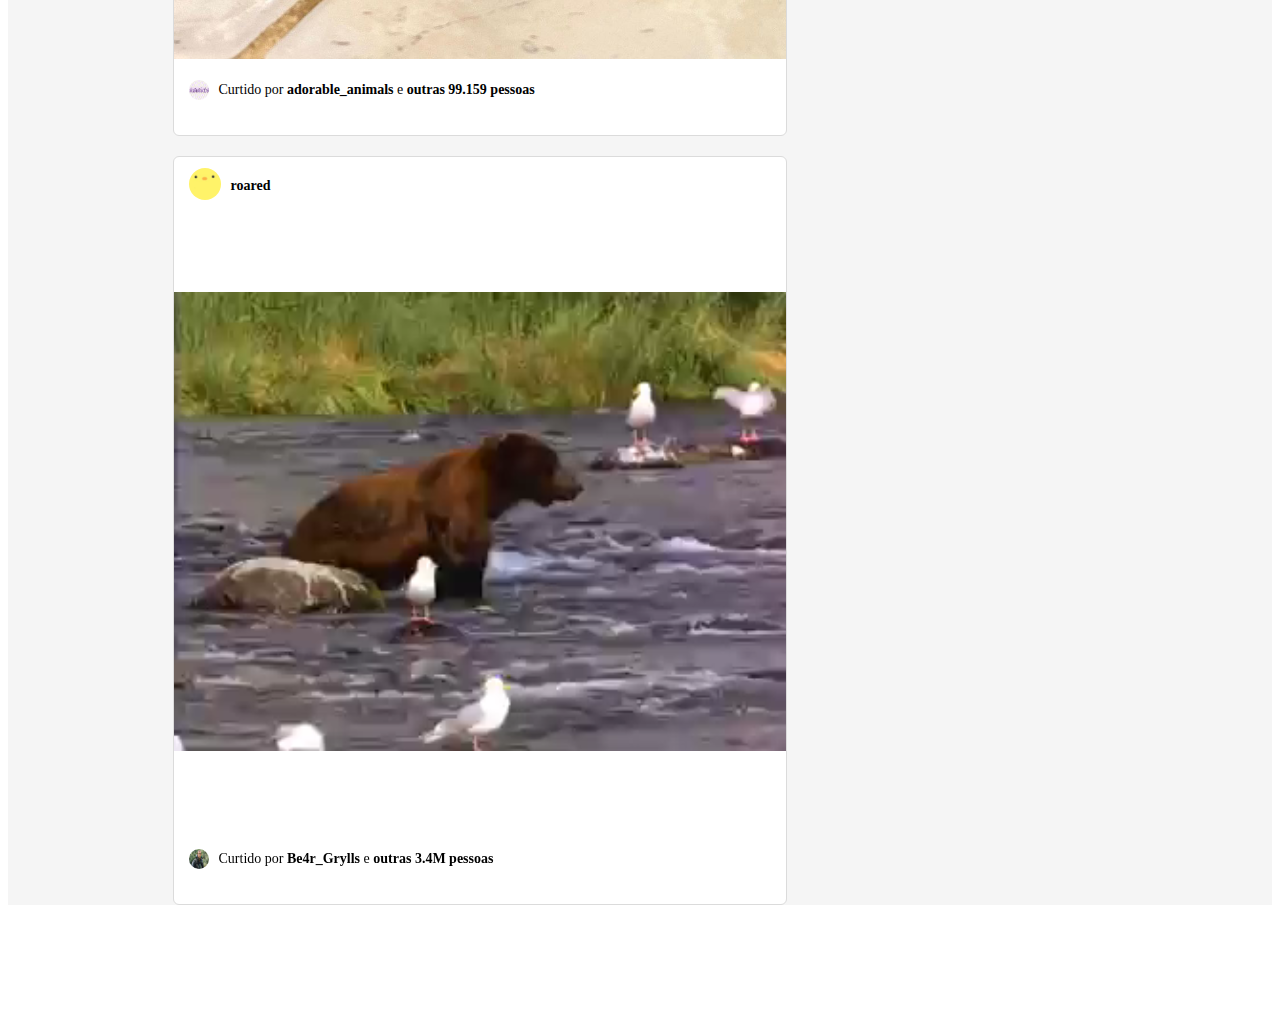
==== commit a6d0d412: "stories arrow implemented. Video Loop implemented." ====
--- a/index.html
+++ b/index.html
@@ -66,6 +66,7 @@
                 <div class="page-posts">
                     <!--div for stories-->
                     <div class="stories">
+                        <ion-icon class="arrow" name="chevron-forward-circle"></ion-icon>
                         <div class="stories-item">
                             <div>
                                 <img class="back-image" src="stories_background.jpg">
@@ -250,7 +251,7 @@
                                 </div>
                             </div>
                             <div>
-                                <video class="post-video" autoplay>
+                                <video class="post-video" loop autoplay>
                                     <source src="videos/video.mp4" type="video/mp4">
                                 </video>
                             </div>
--- a/page.css
+++ b/page.css
@@ -1,7 +1,7 @@
 *{
     box-sizing: border-box;
 }.body{
-    overflow:hidden;
+    overflow-y:hidden;
 }
 .page-back{
     margin-top:50px;
@@ -24,6 +24,7 @@
     display:flex;
     flex-direction:column;
 }.stories{
+    position:relative;
     width:100%;
     height:118px;
     border:1px solid #DBDBDB;
@@ -31,6 +32,15 @@
     background-color:#FFFFFF;
     display:flex;
     overflow:hidden;
+}.arrow{
+    position:absolute;
+    color:black;
+    font-size:30px;
+    top:30%;
+    left:95%;
+    color:#FFFFFF;
+    background-color: rgba(255, 255, 255, 0);
+    z-index:3;
 }.stories-item{
     margin-left:15px;
     margin-top:14px;
--- a/responsive.css
+++ b/responsive.css
@@ -1,3 +1,10 @@
+@media(max-width:1231px){
+    .sidebar{
+        left:65%
+    }.arrow{
+        left:90%;
+    }
+}
 @media(max-width:935px){
     .header{
         width:95%;
@@ -68,7 +75,7 @@
     }.posts{
         margin:0px;
     }.post{
-        height:510px;
+        height:520px;
         display:block;
         margin:0px;
         margin-bottom:30px;
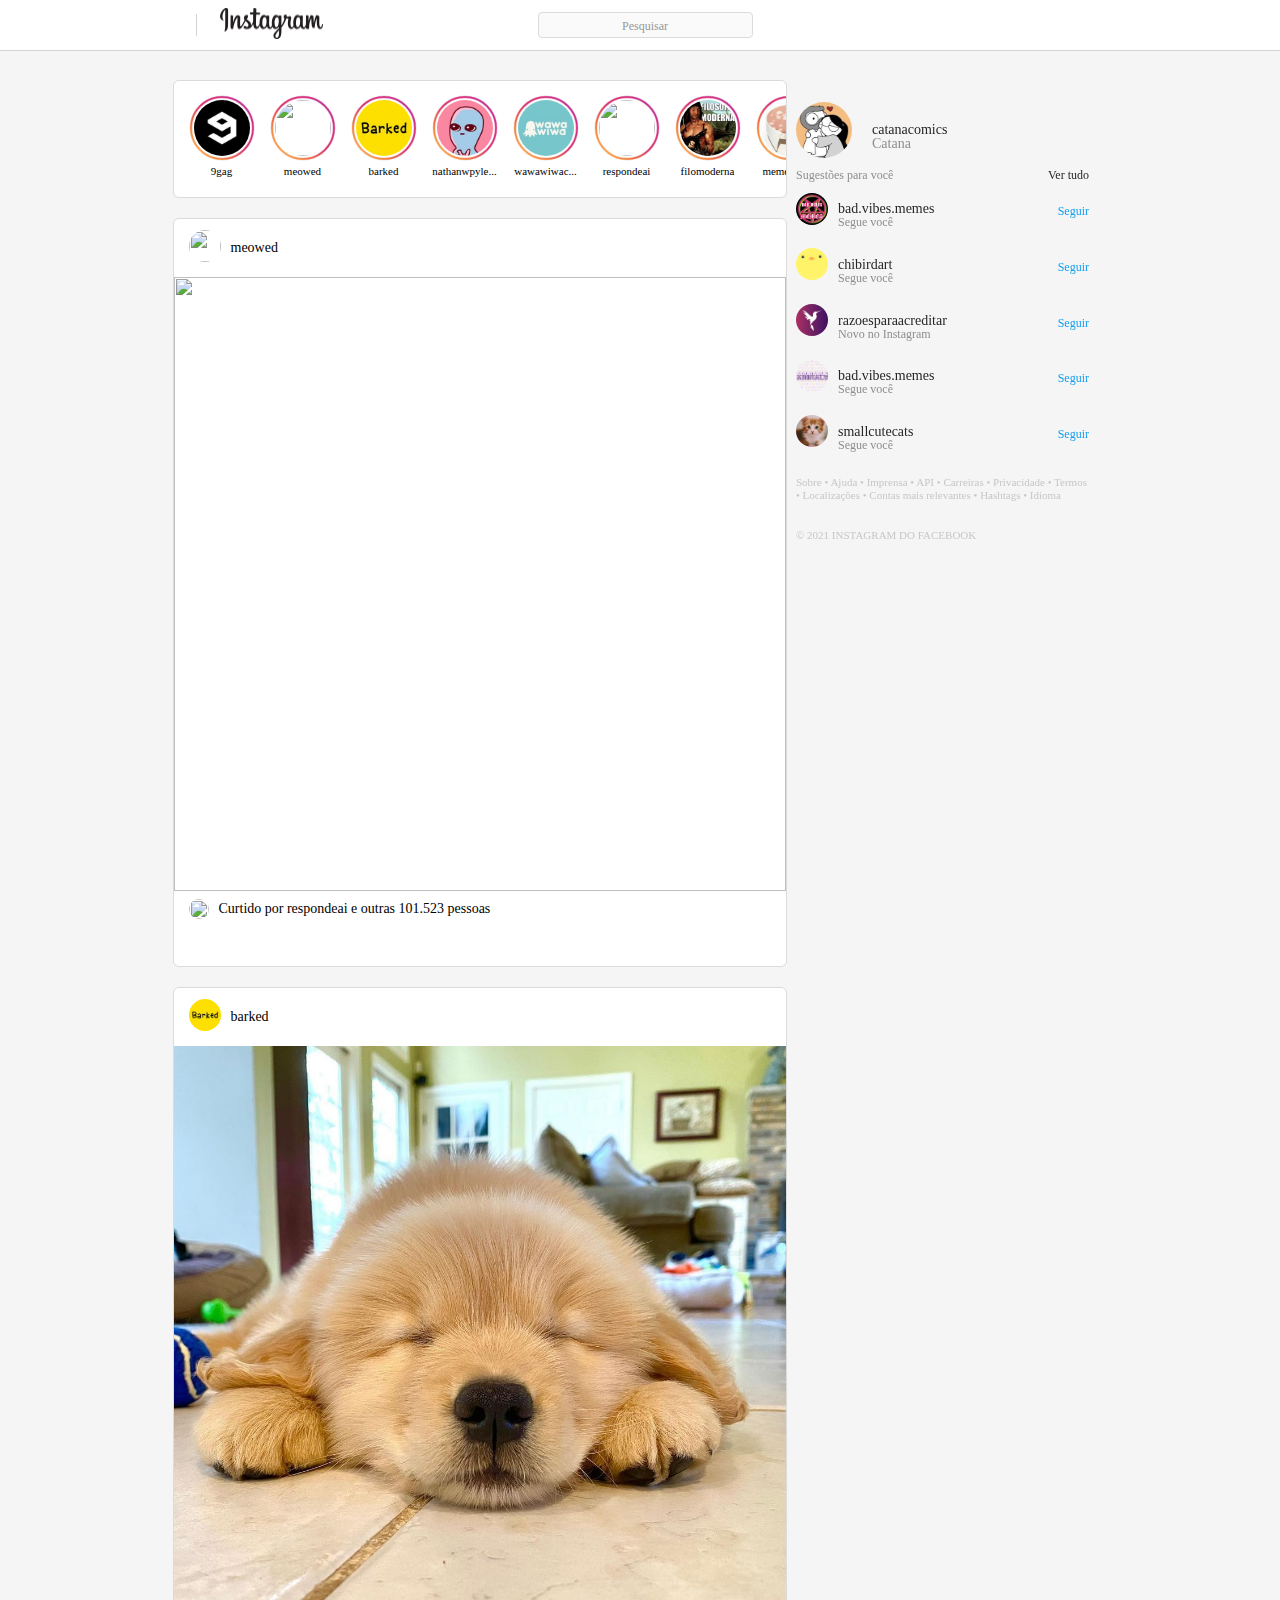
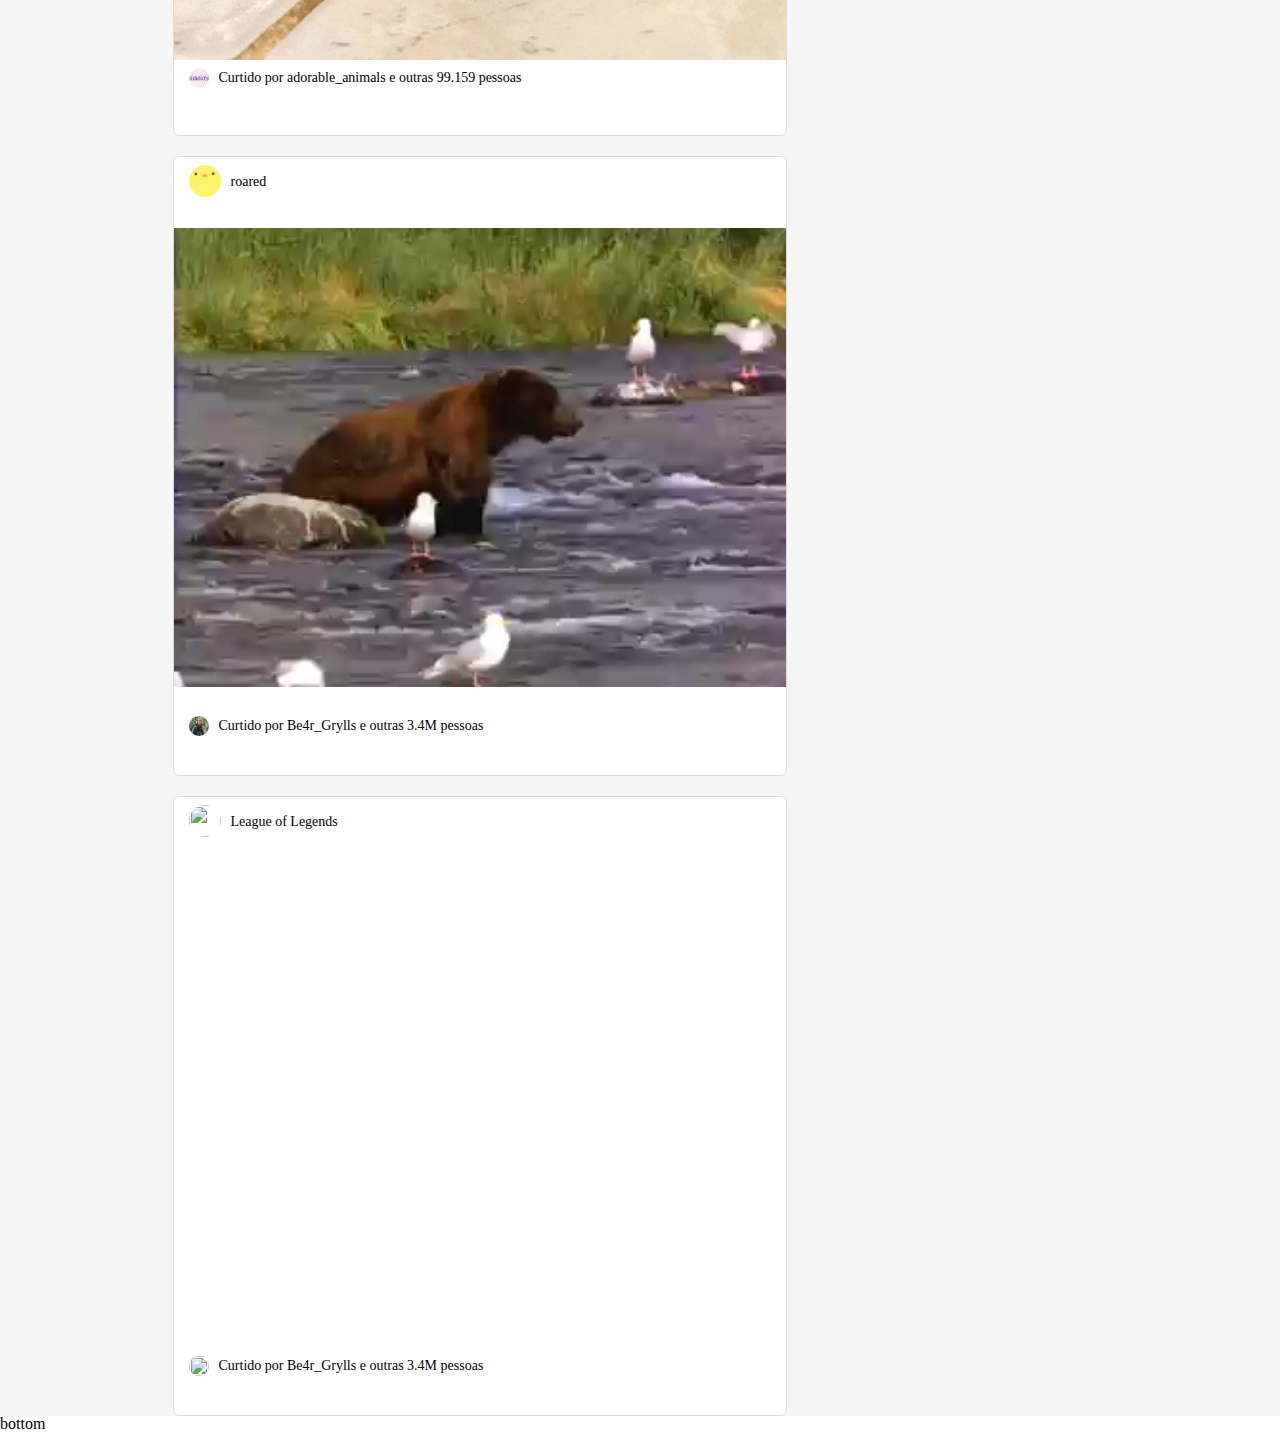
==== commit 24cd3949: "post profile link bug solved" ====
--- a/index.html
+++ b/index.html
@@ -7,6 +7,7 @@
         <!--style references-->
         <link href="header.css" rel="stylesheet">
         <link href="page.css" rel="stylesheet">
+        <link href="reset.css" rel="stylesheet">
         <link href="sidebar.css" rel="stylesheet">
         <link href="responsive.css" rel="stylesheet">
     </head>
@@ -149,8 +150,10 @@
                                 <div>
                                     <a href="#" >
                                         <img src="images/meowed.jpeg">
-                                    <a>
-                                    <p><strong>meowed</strong></p>
+                                    </a>
+                                    <a href="#">
+                                        <p><strong>meowed</strong></p>
+                                    </a>
                                 </div>
                                 <div class="post-options-div">
                                     <a class="post-options" href="#">
@@ -195,8 +198,10 @@
                                 <div>
                                     <a href="#" >
                                         <img src="images/barked.jpeg">
-                                    <a>
-                                    <p><strong>barked</strong></p>
+                                    </a>
+                                    <a href="#">
+                                        <p><strong>barked</strong></p>
+                                    </a>
                                 </div>
                                 <div class="post-options-div">
                                     <a class="post-options" href="#">
@@ -235,14 +240,16 @@
                             </div>
                         </div>
                         <!--3° Post-->
-                        <div class="post">
+                        <div class="video-post">
                             <!--div for the post upper part-->
                             <div class="top-post">
                                 <div>
                                     <a href="#" >
                                         <img src="images/chibirdart.jpeg">
-                                    <a>
-                                    <p><strong>roared</strong></p>
+                                    </a>
+                                    <a href="#">
+                                        <p><strong>roared</strong></p>
+                                    </a>
                                 </div>
                                 <div class="post-options-div">
                                     <a class="post-options" href="#">
@@ -251,7 +258,7 @@
                                 </div>
                             </div>
                             <div>
-                                <video class="post-video" loop autoplay>
+                                <video class="post-video" muted loop autoplay>
                                     <source src="videos/video.mp4" type="video/mp4">
                                 </video>
                             </div>
@@ -276,6 +283,56 @@
                                 </div>
                                 <div class="bottom-info">
                                     <img src="images/bear_grylls.jpeg">
+                                    <p>
+                                        Curtido por <strong>Be4r_Grylls</strong> e <strong>outras 3.4M pessoas</strong>
+                                    </p>
+                                </div>
+                            </div>
+                        </div>
+                        <!--4° Post-->
+                        <div class="video-post">
+                            <!--div for the post upper part-->
+                            <div class="top-post">
+                                <div>
+                                    <a href="#" >
+                                        <img src="images/lolLogo.jpeg">
+                                    </a>
+                                    <a href="#">
+                                        <p><strong>League of Legends</strong></p>
+                                    </a>
+                                </div>
+                                <div class="post-options-div">
+                                    <a class="post-options" href="#">
+                                        <ion-icon name="ellipsis-horizontal-outline"></ion-icon>
+                                    </a>
+                                </div>
+                            </div>
+                            <div>
+                                <video class="post-video" muted loop autoplay>
+                                    <source src="videos/Lol2020.mp4" type="video/mp4">
+                                </video>
+                            </div>
+                            <div class="bottom-post">
+                                <div class="bottom-options">
+                                    <div>
+                                        <a href="#" class="bottom-icon">
+                                            <ion-icon name="heart-outline"></ion-icon>
+                                        </a>
+                                        <a href="#" class="bottom-icon">
+                                            <ion-icon name="chatbubble-outline"></ion-icon>
+                                        </a>
+                                        <a href="#" class="bottom-icon">
+                                            <ion-icon name="paper-plane-outline"></ion-icon>
+                                        </a>
+                                    </div>
+                                    <div>
+                                        <a href="#" class="bottom-icon">
+                                            <ion-icon name="bookmark-outline"></ion-icon>
+                                        </a>
+                                    </div>
+                                </div>
+                                <div class="bottom-info">
+                                    <img src="images/Profile1.jpeg">
                                     <p>
                                         Curtido por <strong>Be4r_Grylls</strong> e <strong>outras 3.4M pessoas</strong>
                                     </p>
@@ -444,7 +501,7 @@
                 </a>
             </div>
         </div>
-
+        <div class="bottom-menu-back">bottom</div>
 
 
 
--- a/page.css
+++ b/page.css
@@ -20,7 +20,6 @@
     width:65.7%;
 }.posts{
     width:100%;
-    height:100%;
     display:flex;
     flex-direction:column;
 }.stories{
@@ -76,7 +75,7 @@
     font-weight:400;
     font-size:11px;
     line-height:14.06px;
-}.post{
+}.post,.video-post{
     margin-top:20px;
     display:flex;
     flex-direction:column;
@@ -85,13 +84,19 @@
     background-color: #FFFFFF;
     border:1px solid #DBDBDB;
     border-radius: 6px;;
+}.video-post{
+    height:620px;
 }.top-post{
-    margin-right:15px;
     height:61px;
     display:flex;
     align-items: center;
     justify-content: space-between;
-}.top-post div{
+}.top-post div:first-child{
+    display:flex;
+    align-items: center;
+    justify-content: flex-start;
+    width:200px;
+}.top-post div:nth-child(2){
     width:50px;
     display:flex;
     align-items: center;
@@ -101,12 +106,16 @@
     height:32px;
     width:32px;
     border-radius:50%;
+}.top-post div a{
+    text-decoration: none;
 }.top-post div p{
     margin-left:10px;
     font-family: Roboto;
     font-size: 14px;
     font-weight: 500;
     line-height: 16px;
+    color:black;
+    display:block;
 }.post-options {
     text-decoration:none;
     font-size:20px;
@@ -115,7 +124,7 @@
     height: 614px;
     width: 100%;
 }.post-video{
-    height: 614px;
+    height: 500px;
     width: 100%;
 }.bottom-post{
     margin-top:5px;
--- a/sidebar.css
+++ b/sidebar.css
@@ -1,11 +1,14 @@
 .sidebar{
+    position:fixed;
+    top:82px;
+    left:60%;
     display:flex;
     flex-direction:column;
     justify-content: space-between;
-    width:31.4%;
+    width:293px;
     margin-left:28px;
+    margin-top:20px;
     height:450px;
-
 }.user-profile{
     display:flex;    
 }.user-profile a img{
@@ -27,12 +30,12 @@
 }.user-profile div a{
     font-size: 14px;
     font-weight: 500;
-    line-height: 2px;
+    line-height: 14px;
     color:#262626;
 }.user-profile div p{
     font-size: 14px;
     font-weight: 300;
-    line-height: 2px;
+    line-height: 14px;
     color:#8E8E8E;
 }.suggestion-menu{
     display:flex;
@@ -73,12 +76,12 @@
 }.suggested-profile div a{
     font-size: 14px;
     font-weight: 500;
-    line-height: 2px;
+    line-height: 14px;
     color:#262626;
 }.suggested-profile div p{
     font-size: 12px;
     font-weight: 400;
-    line-height: 2px;
+    line-height: 12px;
     color:#8E8E8E;
 }.follow a{
     text-decoration: none;
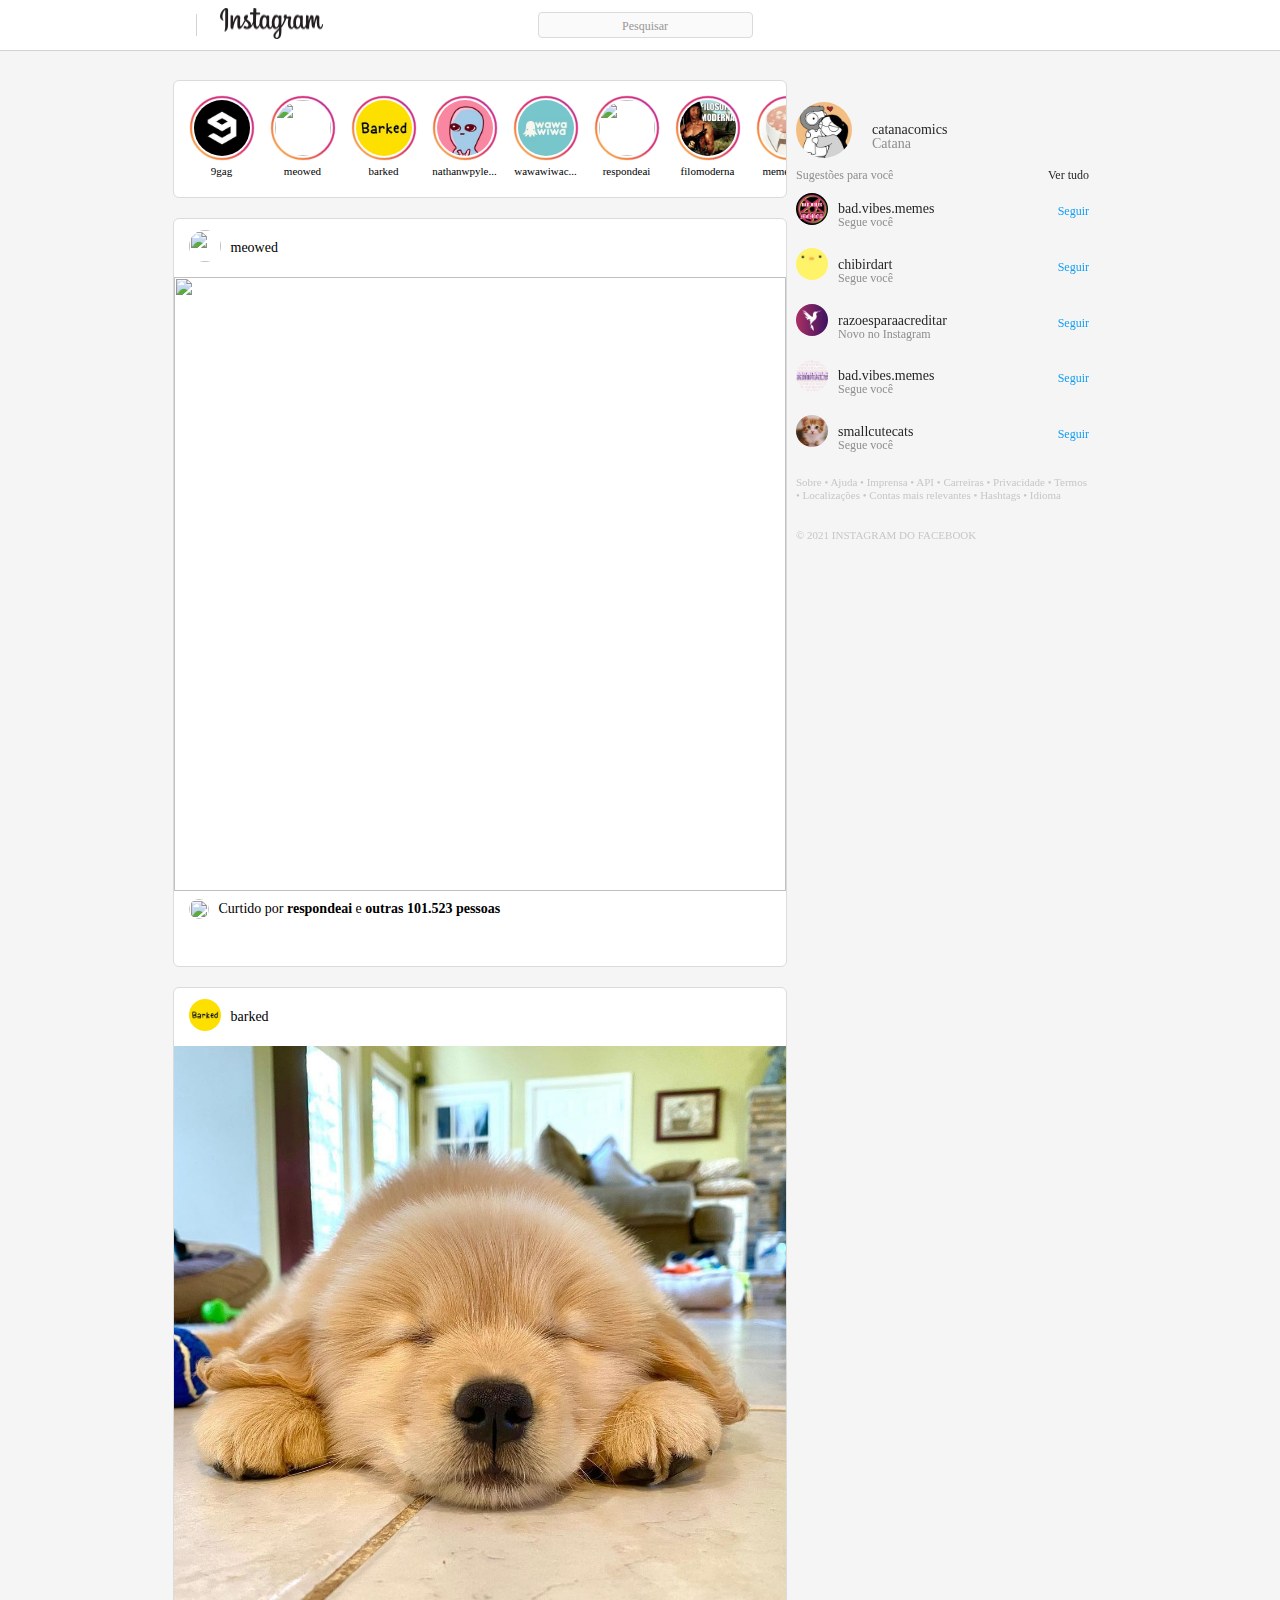
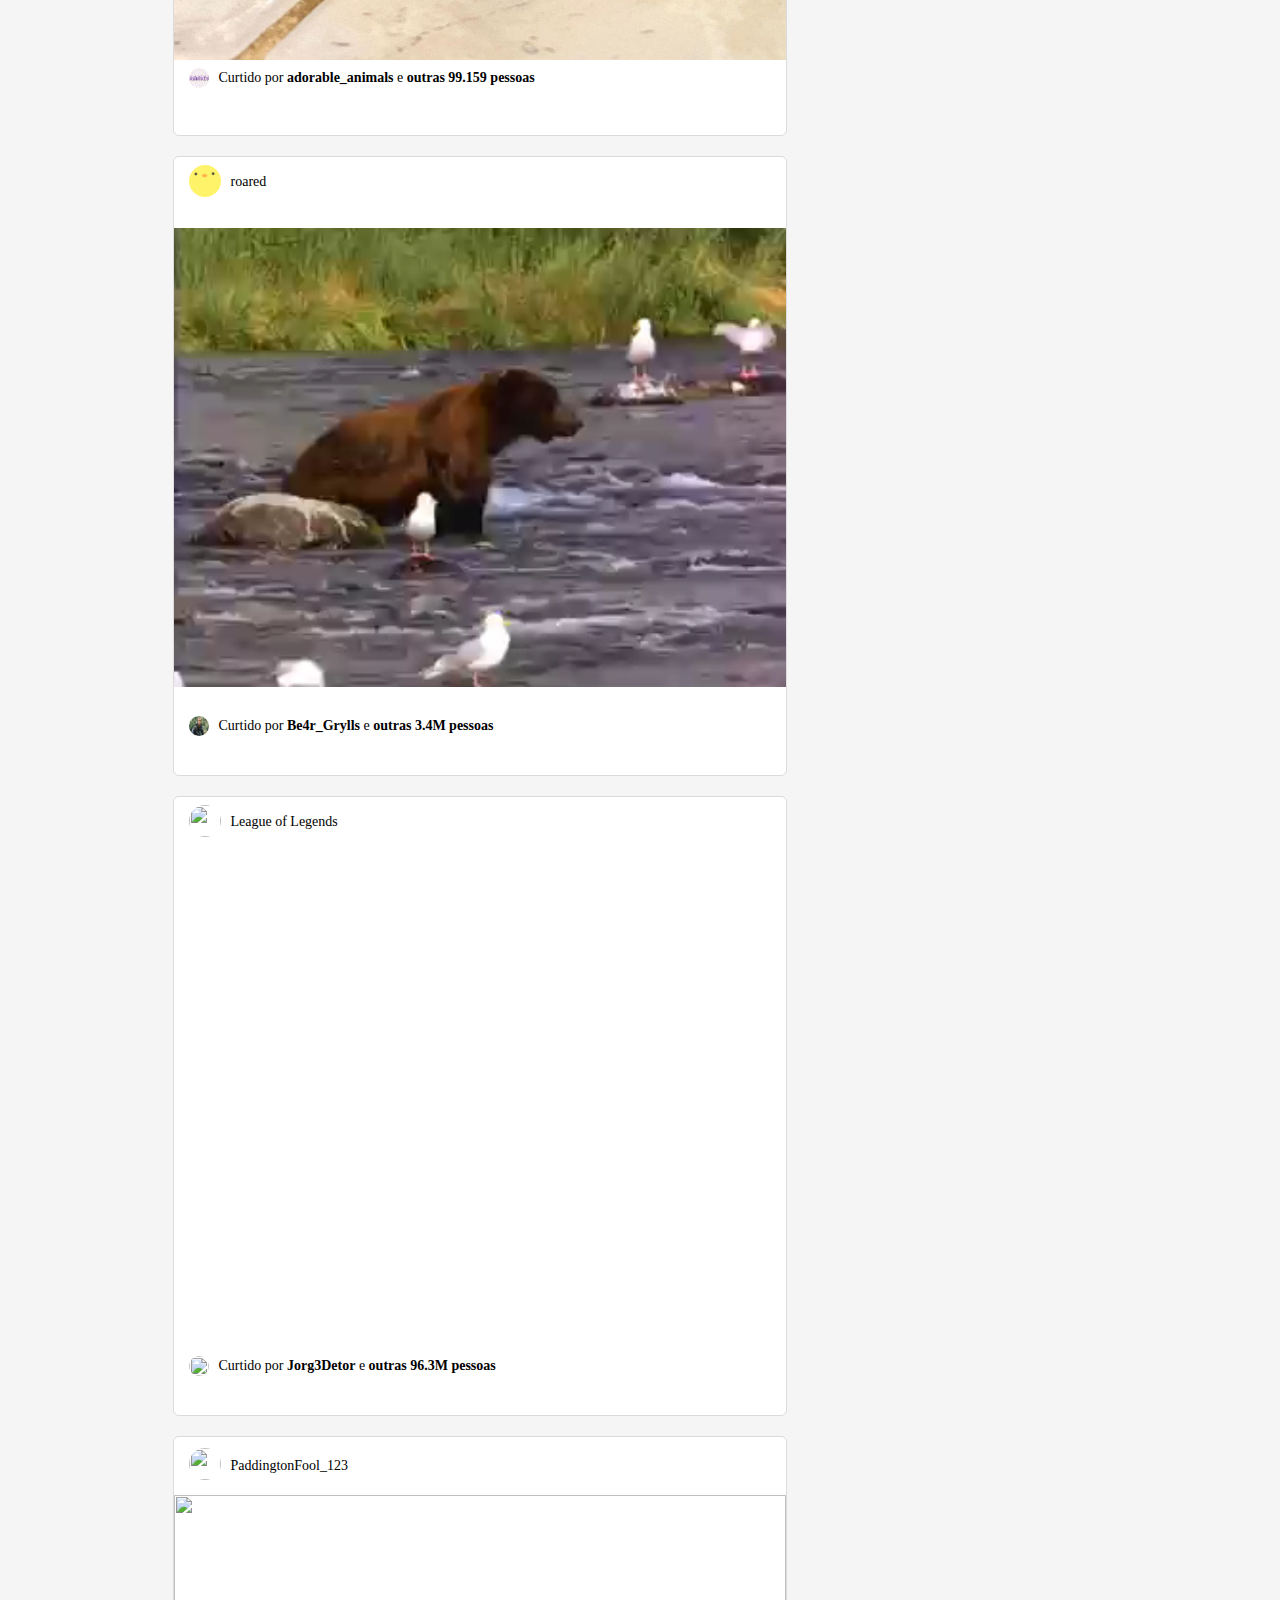
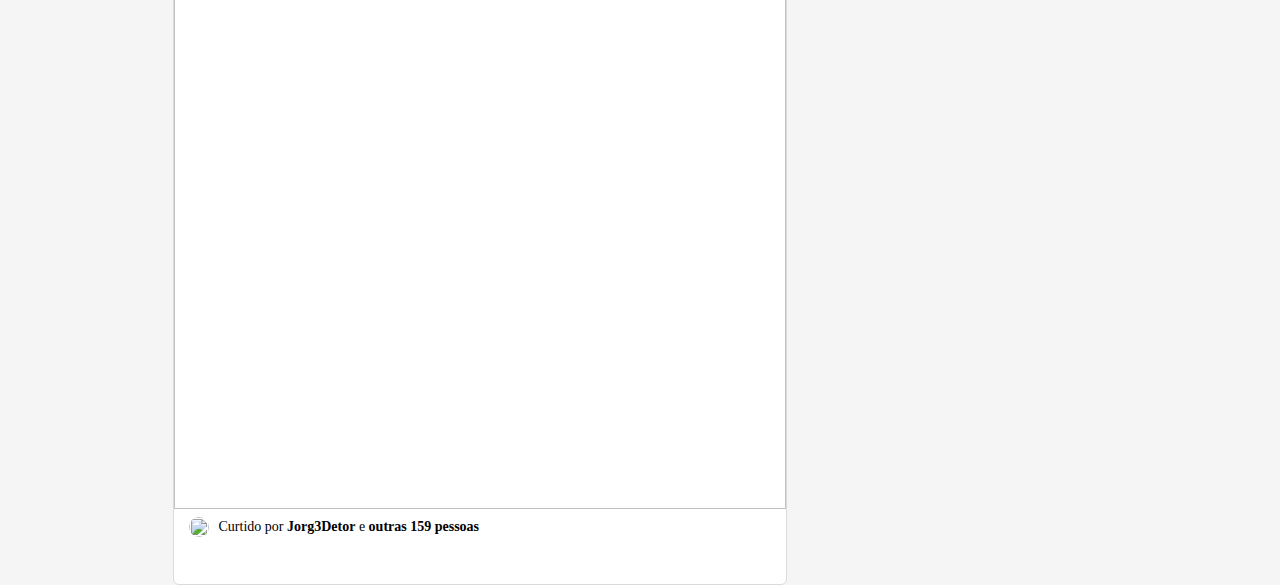
==== commit 2b32bdd2: "bold text implemented and bottom menu bug solved" ====
--- a/index.html
+++ b/index.html
@@ -186,7 +186,7 @@
                                 <div class="bottom-info">
                                     <img src="images/respondeai.jpeg">
                                     <p>
-                                        Curtido por <strong>respondeai</strong> e <strong>outras 101.523 pessoas</strong>
+                                        Curtido por <span class="bold">respondeai</span> e <span class="bold">outras 101.523 pessoas</span>
                                     </p>
                                 </div>
                             </div>
@@ -234,7 +234,7 @@
                                 <div class="bottom-info">
                                     <img src="images/adorableanimals.jpeg">
                                     <p>
-                                        Curtido por <strong>adorable_animals</strong> e <strong>outras 99.159 pessoas</strong>
+                                        Curtido por <span class="bold">adorable_animals</span> e <span class="bold">outras 99.159 pessoas</span>
                                     </p>
                                 </div>
                             </div>
@@ -284,7 +284,7 @@
                                 <div class="bottom-info">
                                     <img src="images/bear_grylls.jpeg">
                                     <p>
-                                        Curtido por <strong>Be4r_Grylls</strong> e <strong>outras 3.4M pessoas</strong>
+                                        Curtido por <span class="bold">Be4r_Grylls</span> e <span class="bold">outras 3.4M pessoas</span>
                                     </p>
                                 </div>
                             </div>
@@ -334,7 +334,55 @@
                                 <div class="bottom-info">
                                     <img src="images/Profile1.jpeg">
                                     <p>
-                                        Curtido por <strong>Be4r_Grylls</strong> e <strong>outras 3.4M pessoas</strong>
+                                        Curtido por <span class="bold">Jorg3Detor</span> e <span class="bold">outras 96.3M pessoas</span>
+                                    </p>
+                                </div>
+                            </div>
+                        </div>
+                        <!--5° Post-->
+                        <div class="post">
+                            <!--div for the post upper part-->
+                            <div class="top-post">
+                                <div>
+                                    <a href="#" >
+                                        <img src="images/Profile2.jpeg">
+                                    </a>
+                                    <a href="#">
+                                        <p><strong>PaddingtonFool_123</strong></p>
+                                    </a>
+                                </div>
+                                <div class="post-options-div">
+                                    <a class="post-options" href="#">
+                                        <ion-icon name="ellipsis-horizontal-outline"></ion-icon>
+                                    </a>
+                                </div>
+                            </div>
+                            <div>
+                                <img class="post-image" src="images/Picture1.jpeg">
+                            </div>
+                            <div class="bottom-post">
+                                <div class="bottom-options">
+                                    <div>
+                                        <a href="#" class="bottom-icon">
+                                            <ion-icon name="heart-outline"></ion-icon>
+                                        </a>
+                                        <a href="#" class="bottom-icon">
+                                            <ion-icon name="chatbubble-outline"></ion-icon>
+                                        </a>
+                                        <a href="#" class="bottom-icon">
+                                            <ion-icon name="paper-plane-outline"></ion-icon>
+                                        </a>
+                                    </div>
+                                    <div>
+                                        <a href="#" class="bottom-icon">
+                                            <ion-icon name="bookmark-outline"></ion-icon>
+                                        </a>
+                                    </div>
+                                </div>
+                                <div class="bottom-info">
+                                    <img src="images/Profile1.jpeg">
+                                    <p>
+                                        Curtido por <span class="bold">Jorg3Detor</span> e <span class="bold">outras 159 pessoas</span>
                                     </p>
                                 </div>
                             </div>
--- a/page.css
+++ b/page.css
@@ -2,6 +2,8 @@
     box-sizing: border-box;
 }.body{
     overflow-y:hidden;
+}.bold{
+    font-weight:bold;
 }
 .page-back{
     margin-top:50px;
@@ -157,4 +159,6 @@
     line-height: 16px;
 }.bottom-menu{
     display:none;
+}.bottom-menu-back{
+    display:none;
 }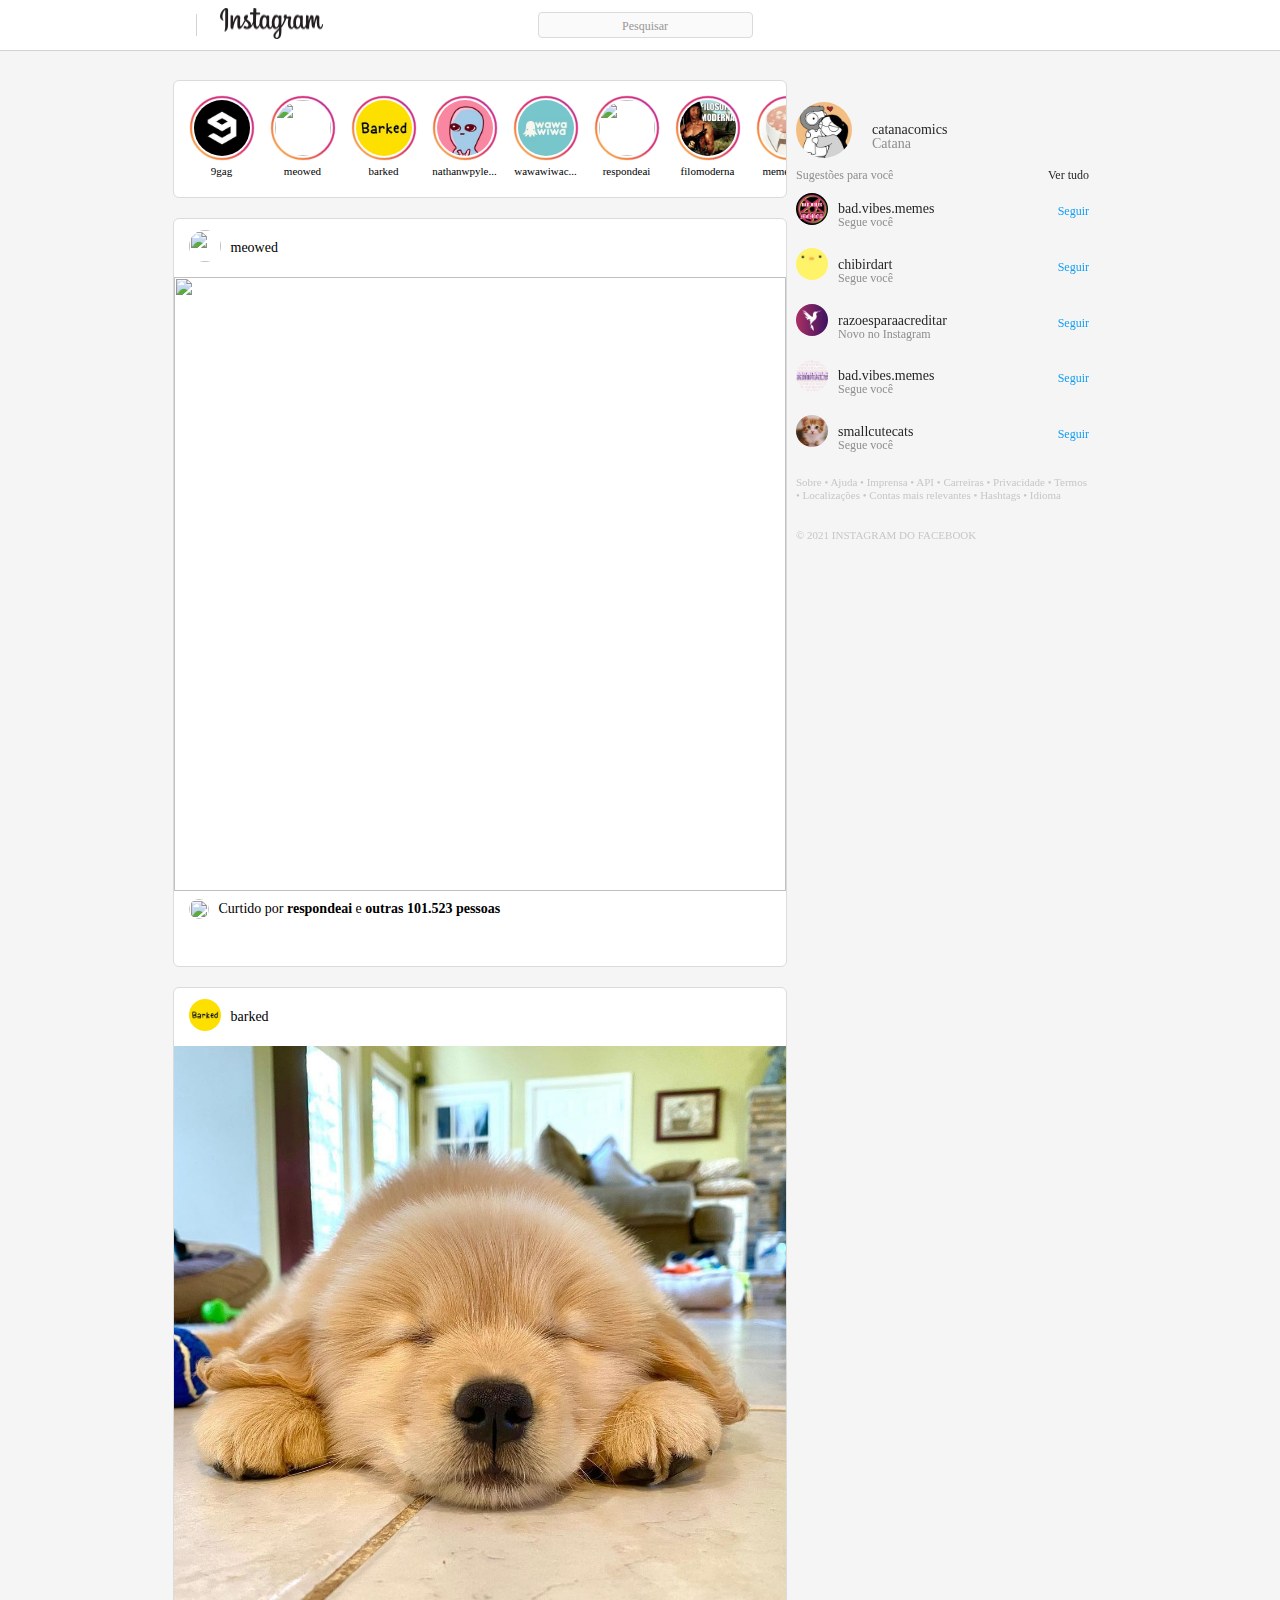
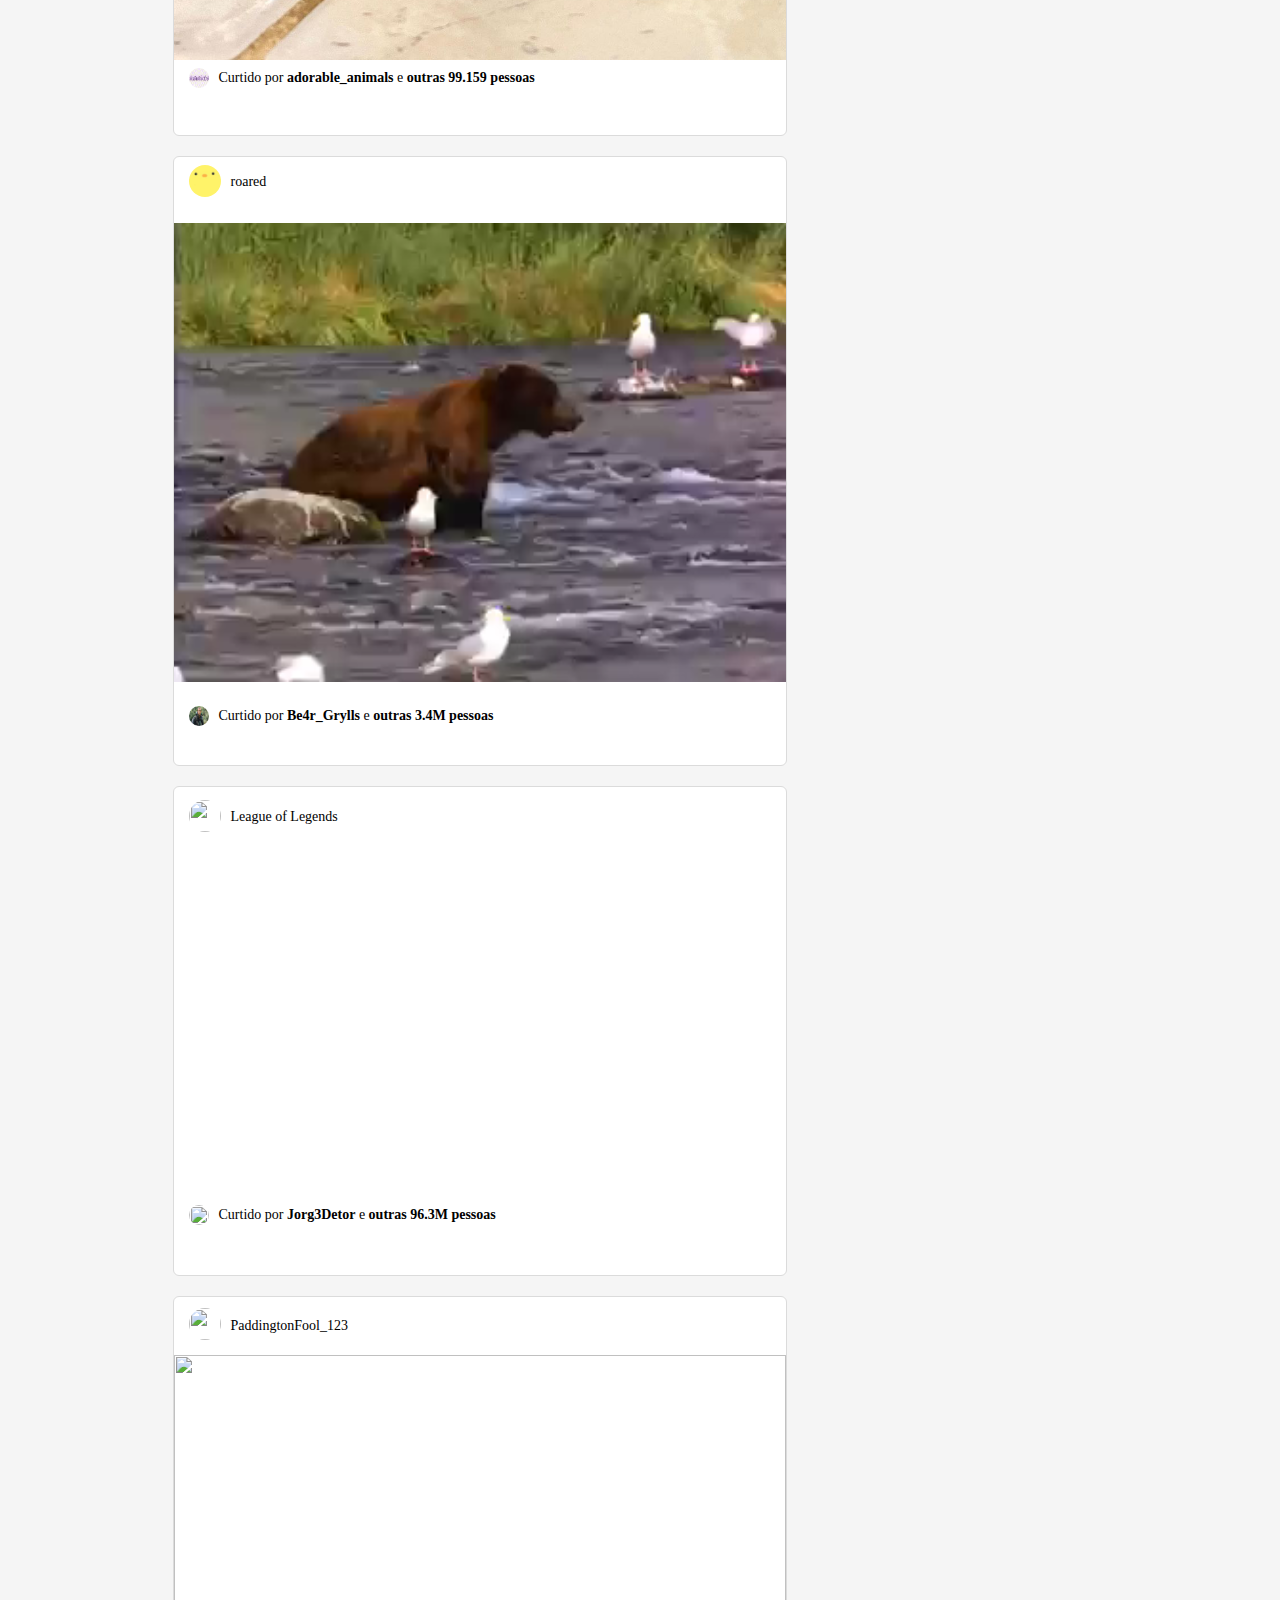
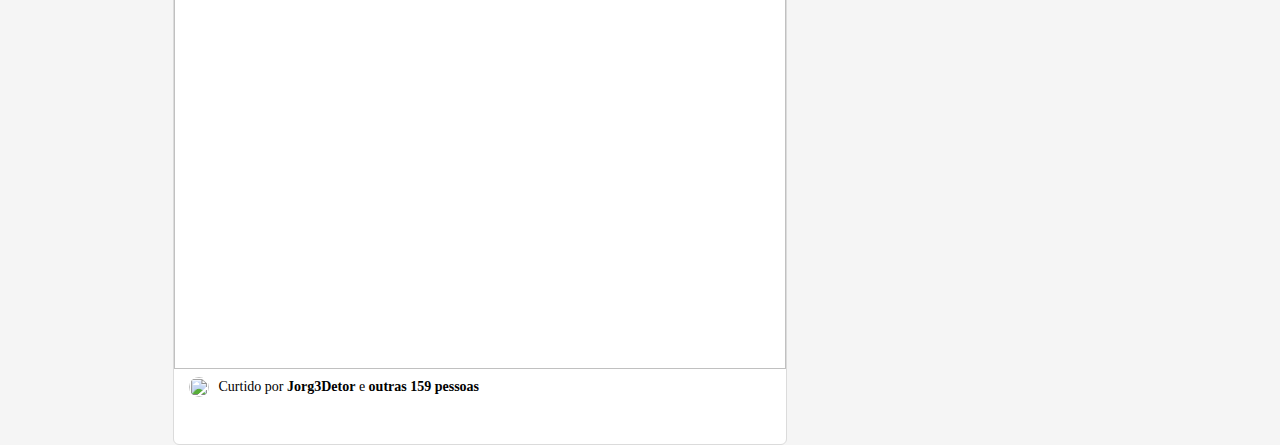
==== commit 2dbc78ad: "video layout update" ====
--- a/index.html
+++ b/index.html
@@ -240,7 +240,7 @@
                             </div>
                         </div>
                         <!--3° Post-->
-                        <div class="video-post">
+                        <div class="video-post1">
                             <!--div for the post upper part-->
                             <div class="top-post">
                                 <div>
@@ -258,7 +258,7 @@
                                 </div>
                             </div>
                             <div>
-                                <video class="post-video" muted loop autoplay>
+                                <video class="post-video1" muted loop autoplay>
                                     <source src="videos/video.mp4" type="video/mp4">
                                 </video>
                             </div>
@@ -290,7 +290,7 @@
                             </div>
                         </div>
                         <!--4° Post-->
-                        <div class="video-post">
+                        <div class="video-post2">
                             <!--div for the post upper part-->
                             <div class="top-post">
                                 <div>
@@ -308,7 +308,7 @@
                                 </div>
                             </div>
                             <div>
-                                <video class="post-video" muted loop autoplay>
+                                <video class="post-video2" muted loop autoplay>
                                     <source src="videos/Lol2020.mp4" type="video/mp4">
                                 </video>
                             </div>
--- a/page.css
+++ b/page.css
@@ -77,7 +77,7 @@
     font-weight:400;
     font-size:11px;
     line-height:14.06px;
-}.post,.video-post{
+}.post,.video-post1,.video-post2{
     margin-top:20px;
     display:flex;
     flex-direction:column;
@@ -86,8 +86,10 @@
     background-color: #FFFFFF;
     border:1px solid #DBDBDB;
     border-radius: 6px;;
-}.video-post{
-    height:620px;
+}.video-post1{
+    height:610px;
+}.video-post2{
+    height:490px;
 }.top-post{
     height:61px;
     display:flex;
@@ -125,8 +127,11 @@
 }.post-image{
     height: 614px;
     width: 100%;
-}.post-video{
-    height: 500px;
+}.post-video1{
+    height: 490px;
+    width: 100%;
+}.post-video2{
+    height: 350px;
     width: 100%;
 }.bottom-post{
     margin-top:5px;
--- a/responsive.css
+++ b/responsive.css
@@ -72,9 +72,7 @@
         font-size:9px;
         line-height:14.06px;
         margin:auto;
-    }.posts{
-        margin:0px;
-    }.post{
+    }.post,.video-post{
         height:520px;
         display:block;
         margin:0px;
@@ -83,6 +81,8 @@
         border-radius:0px;
         border-top:1px solid #DBDBDB;
         border-bottom:1px solid #DBDBDB;
+    }.video-post{
+        height:420px;
     }.top-post{
         border-bottom:1px solid #DBDBDB;
         margin:0px;
@@ -98,15 +98,14 @@
         height:400px;
     }.post-video{
         width:100%;
-        height:400px;
+        height:300px;
     }.bottom-post{
         width:100%;
-        height:100%;
         margin:0px;
         position:relative;
     }.bottom-info{
         position:absolute;
-        top:16px;
+        top:30px;
         left:0px;
     }.bottom-info p{
         font-size:12px;
@@ -120,10 +119,15 @@
         display:flex;
         justify-content: center;
         align-items: center;
+    }.bottom-menu-back{
+        height:40px;
+        margin-top:-30px;
     }.bottom-menu div{
         width:95%;
         display:flex;
         justify-content: space-between;
         align-items: center;
+    }.bottom-menu-back{
+        display:block;
     }
 }